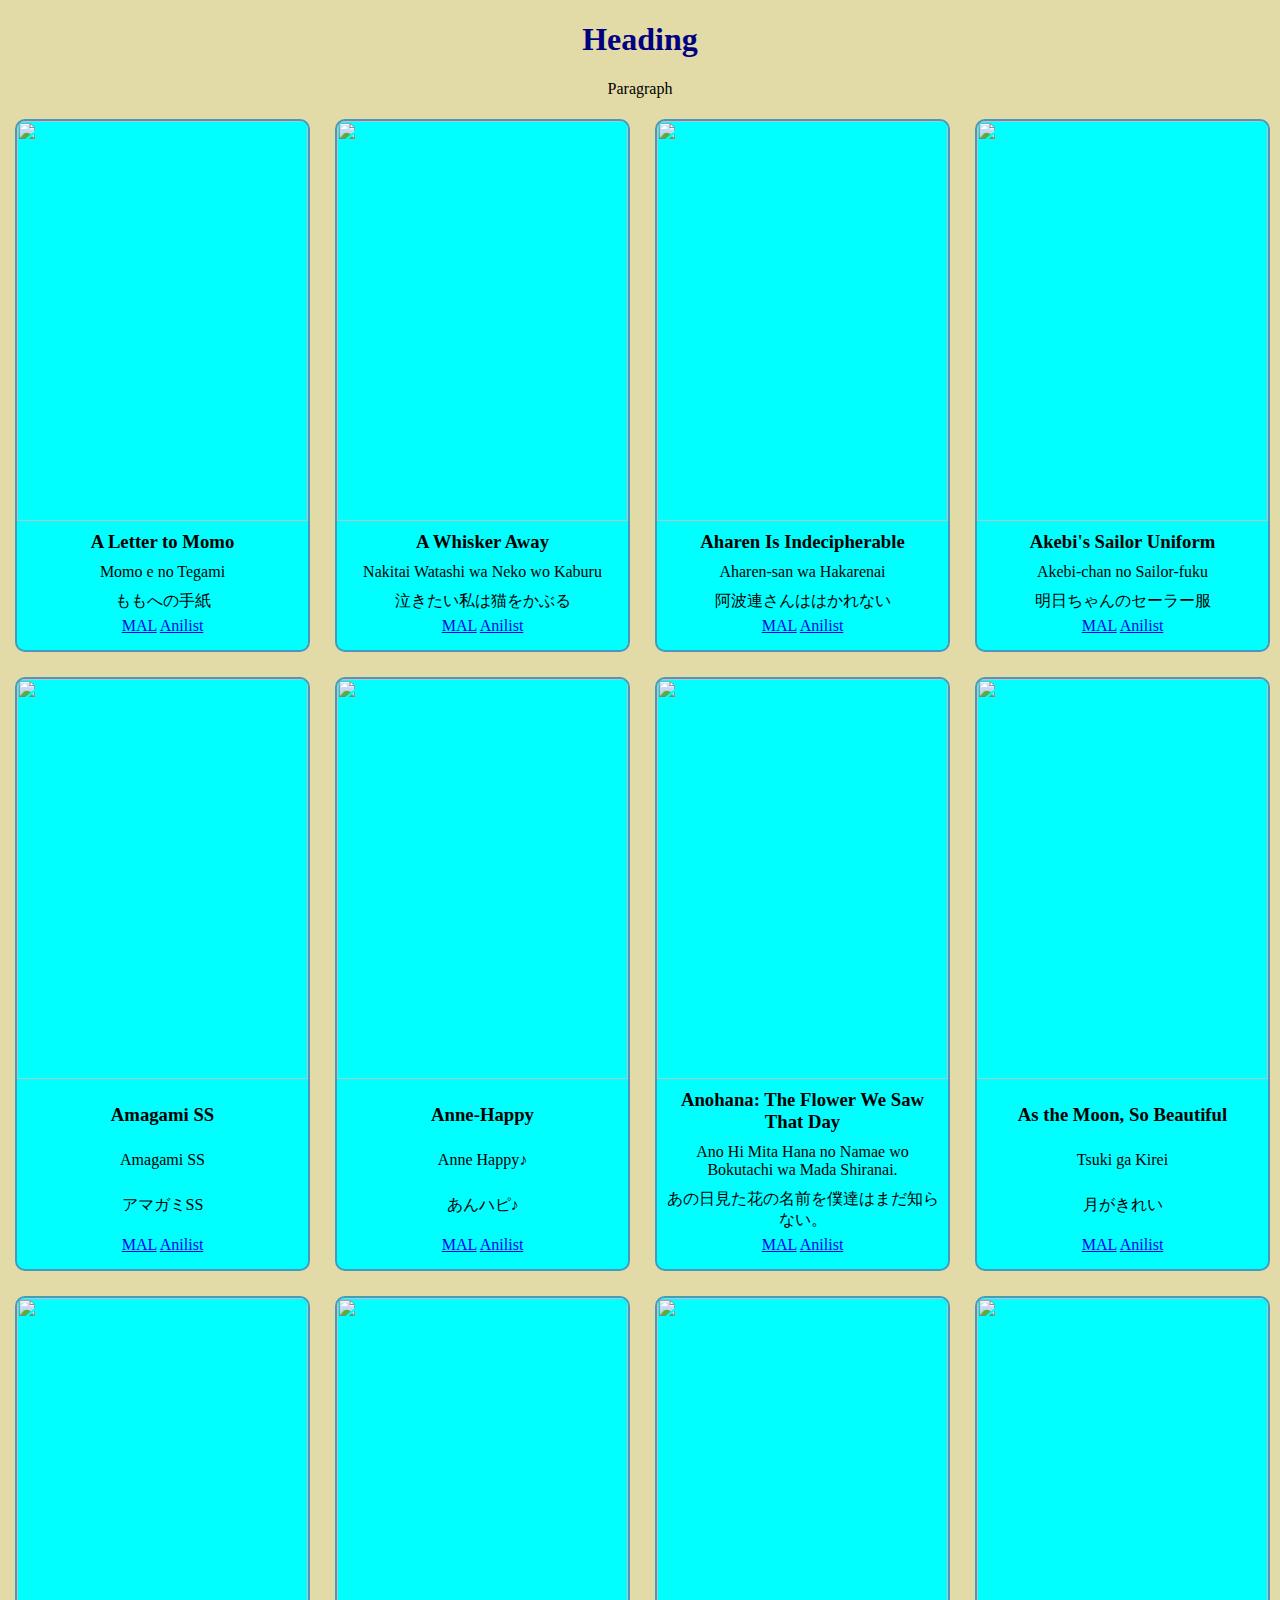
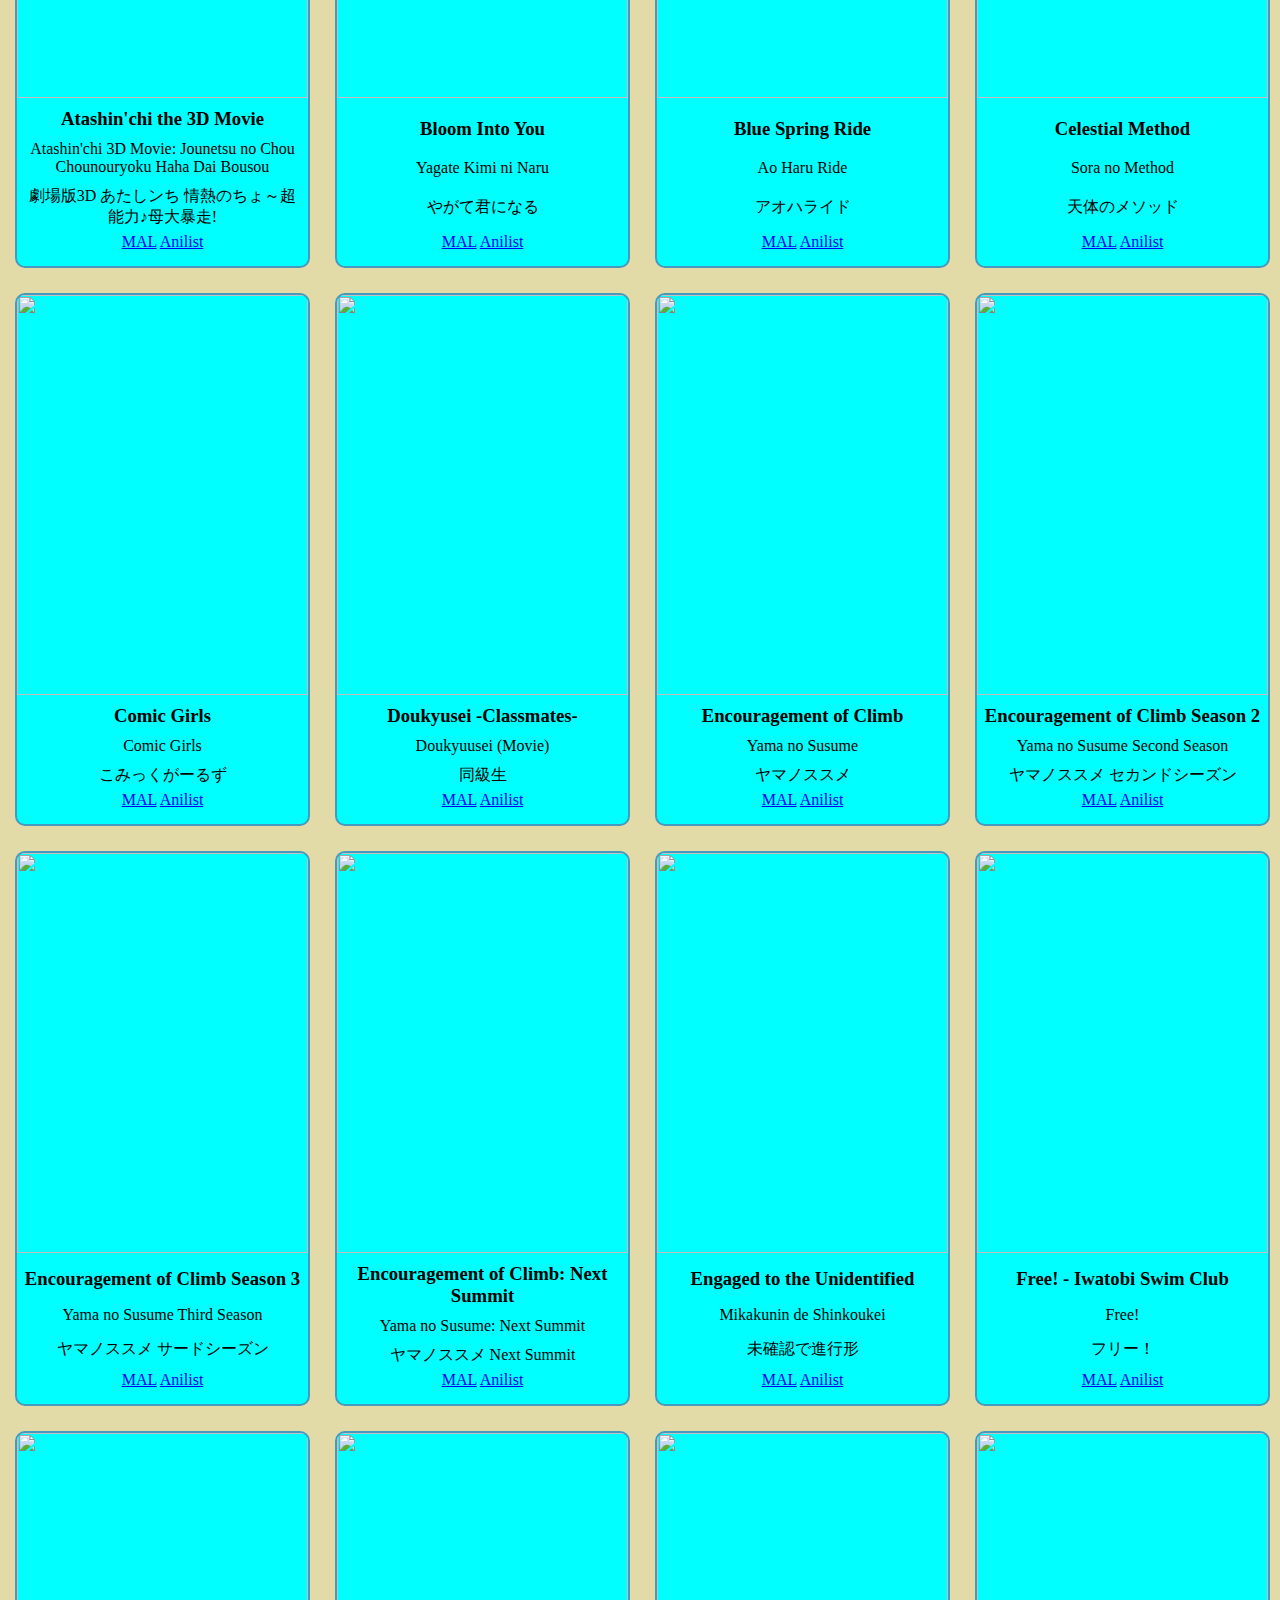
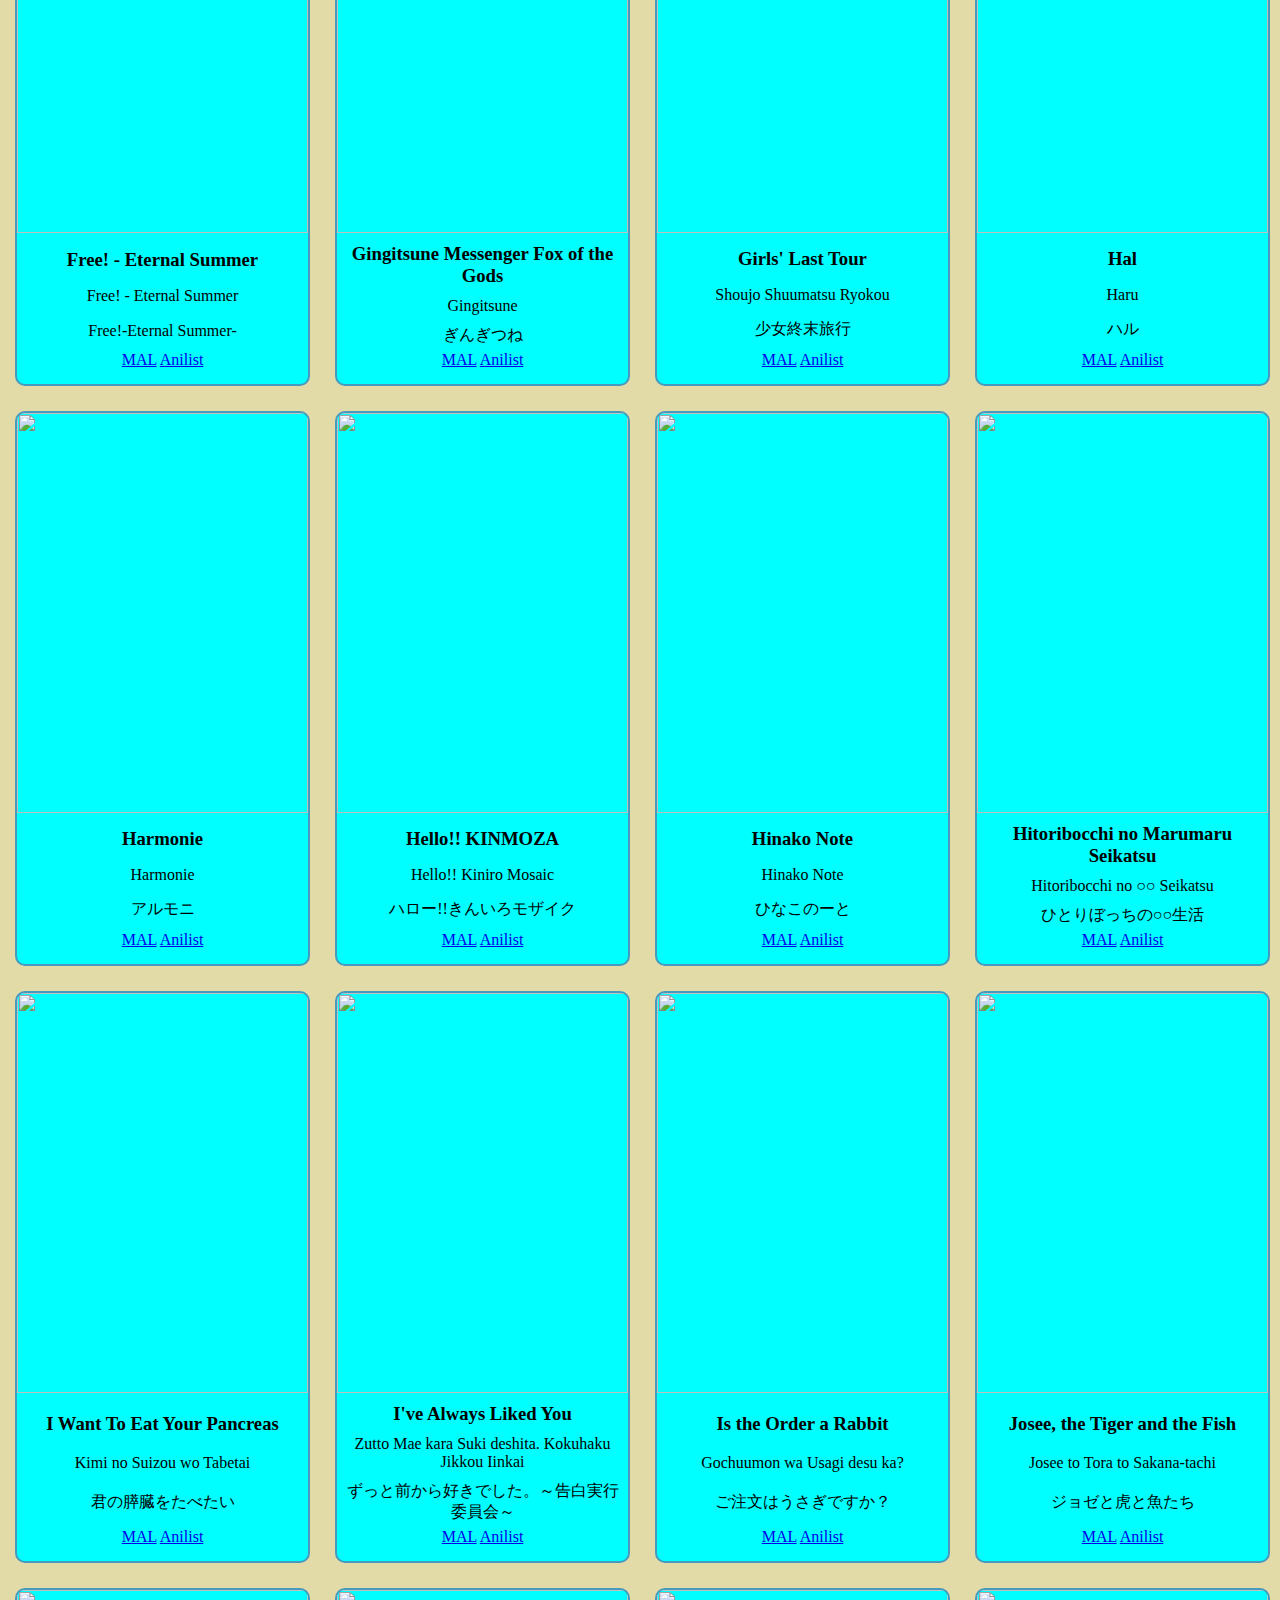
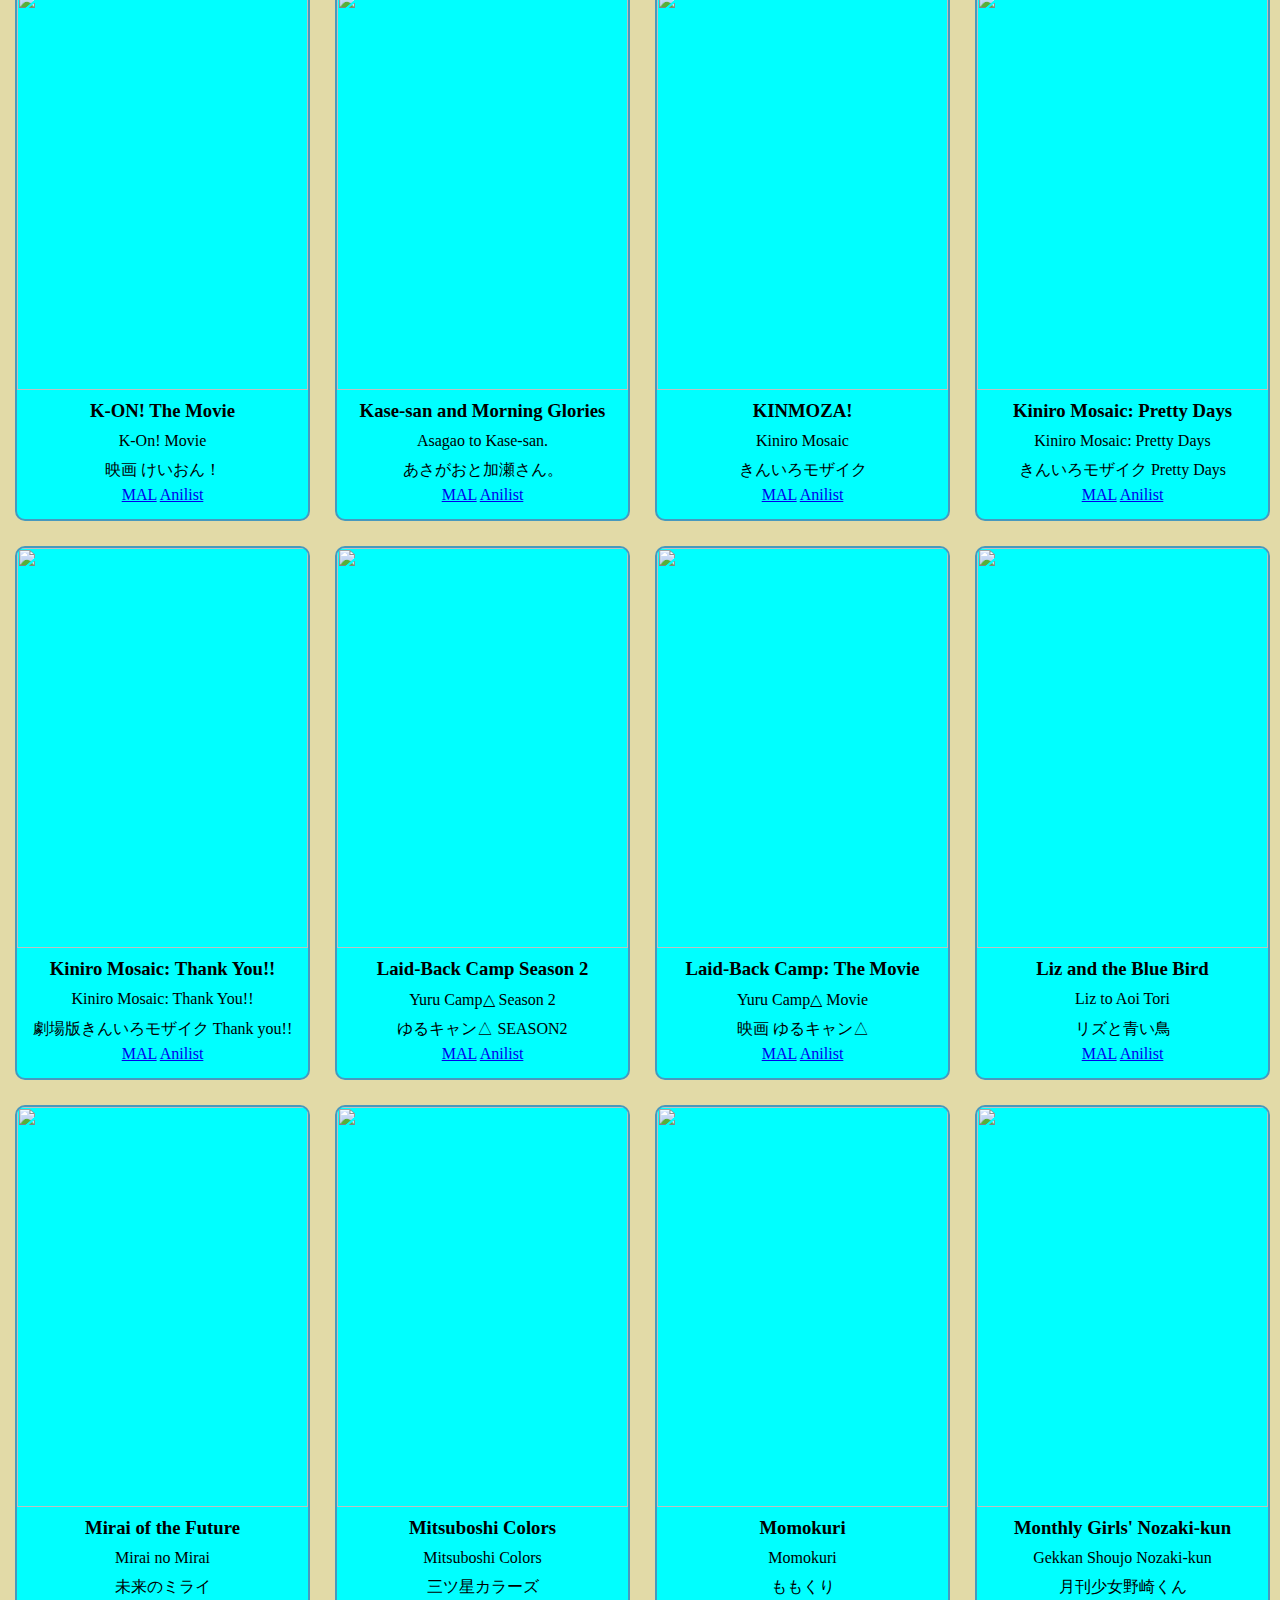
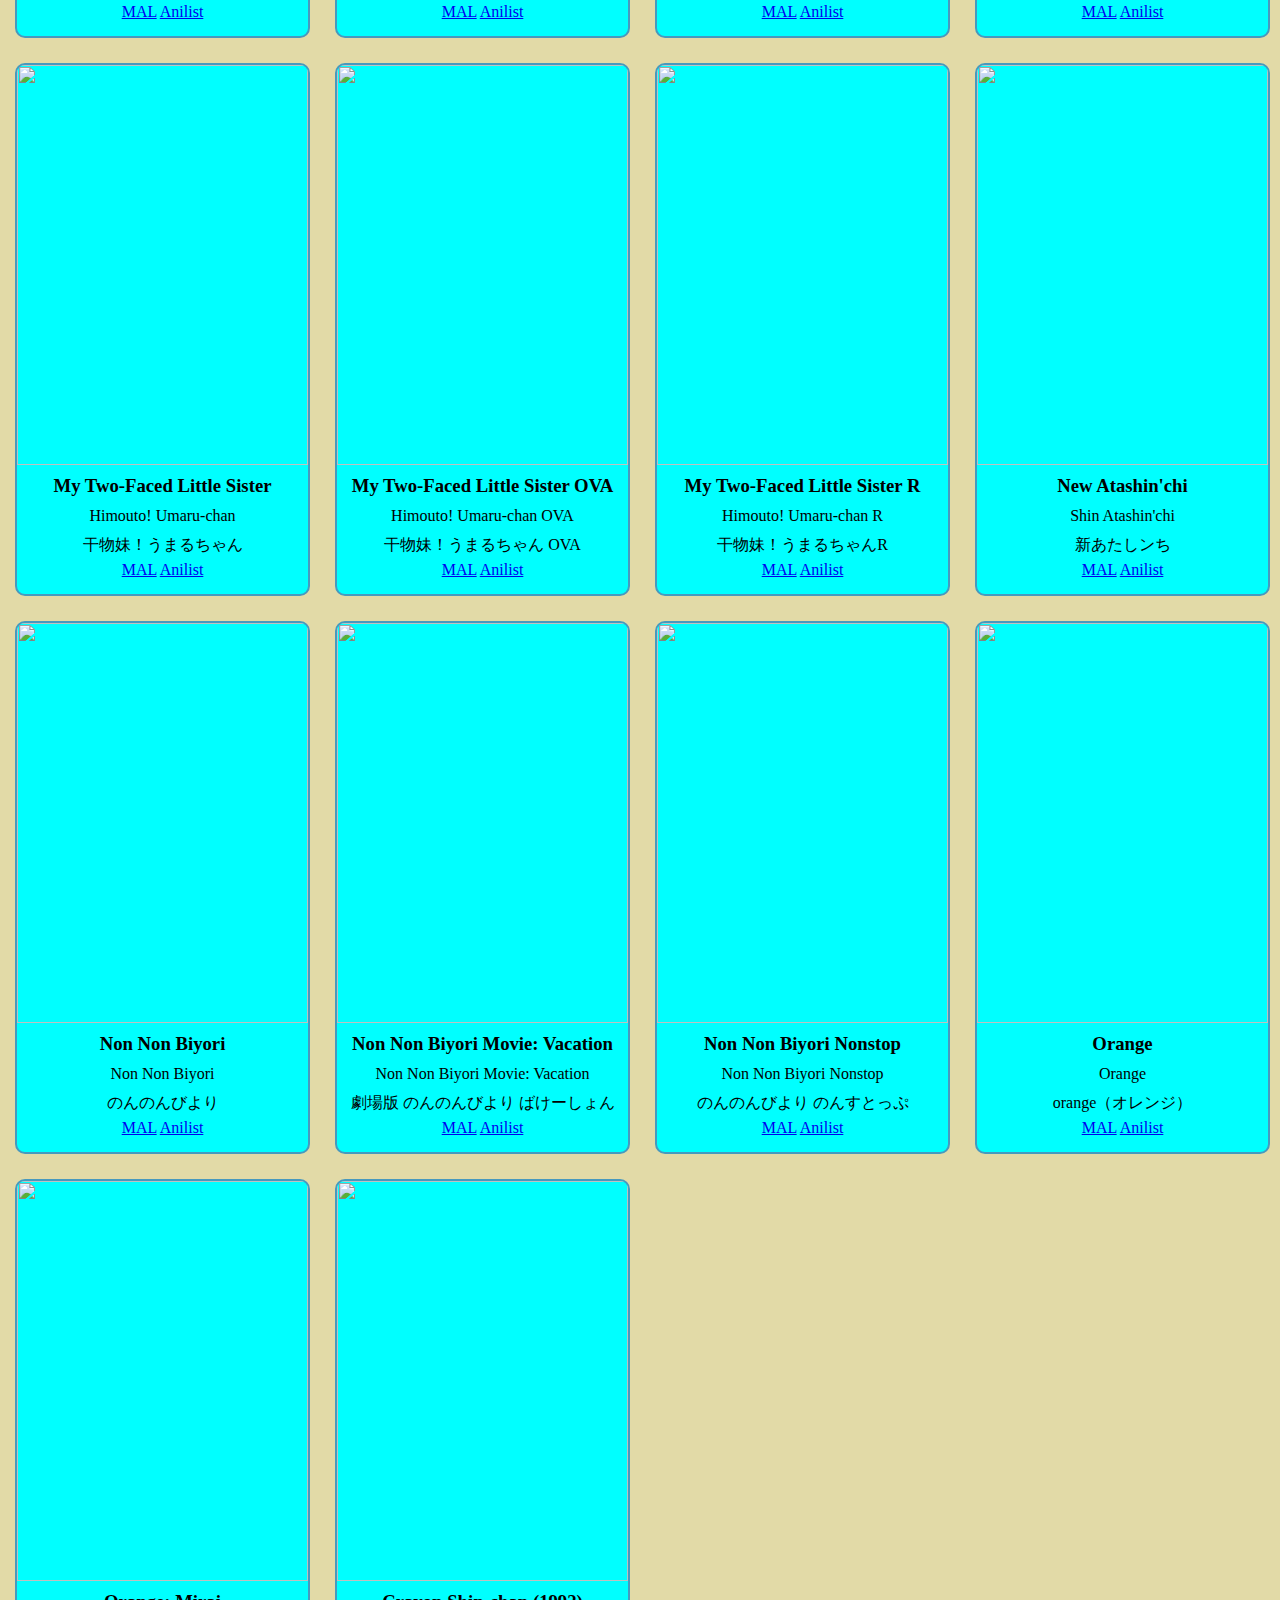
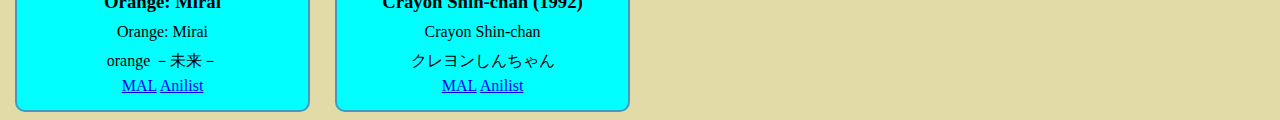
==== condensedaudio.html @ 4a5e99f4 "Collect condensed audio assets in one folder" ====
<!DOCTYPE html>
<html>
<head>
<link rel="stylesheet" href="style.css">
</head>
<body>

    <h1>Heading</h1>
    <p>Paragraph</p>
    <div id="item_grid" class="item_grid"></div>

</body>

<script src="condensedAudio/populate_grid.js"></script>

</html>
---- style.css ----
body {
  background-color: #e2daa7;
  text-align: center;
}

.soyjaks {
  position: relative;
  bottom: 370px;
}

h1 {
  color: navy;
}

.item_grid {
  display: grid;
  grid-template-columns: repeat(auto-fill, 300px);
  gap: 20px;
  justify-content: center;
}

.item_container {
  display: flex;
  padding: 5px 0px 0px 5px;
  transition: .1s ease-in;
}

.item_container:hover {
  padding: 0px 5px 5px 0px;
}

.item {
  background-color: #00ffff;
  border: 2px solid #4799be;
  border-radius: 10px;
  width: 100%;
  padding-bottom: 15px;
  display: grid;
  align-content: space-between;
  justify-items: center;
  overflow: hidden;
  transition: .1s ease-in;
}

.item_container:hover .item {
  box-shadow: 5px 5px rgba(0, 0, 0, 0.2);
}

.image_container {
  width: 100%;
  height: 400px;
  display: flex;
}

.image_container img {
  object-fit: cover;
  width: 100%;
  height: 100%;
}

.item p {
  margin: 5px;
}

.item h3 {
  margin: 10px 5px 5px 5px;
}
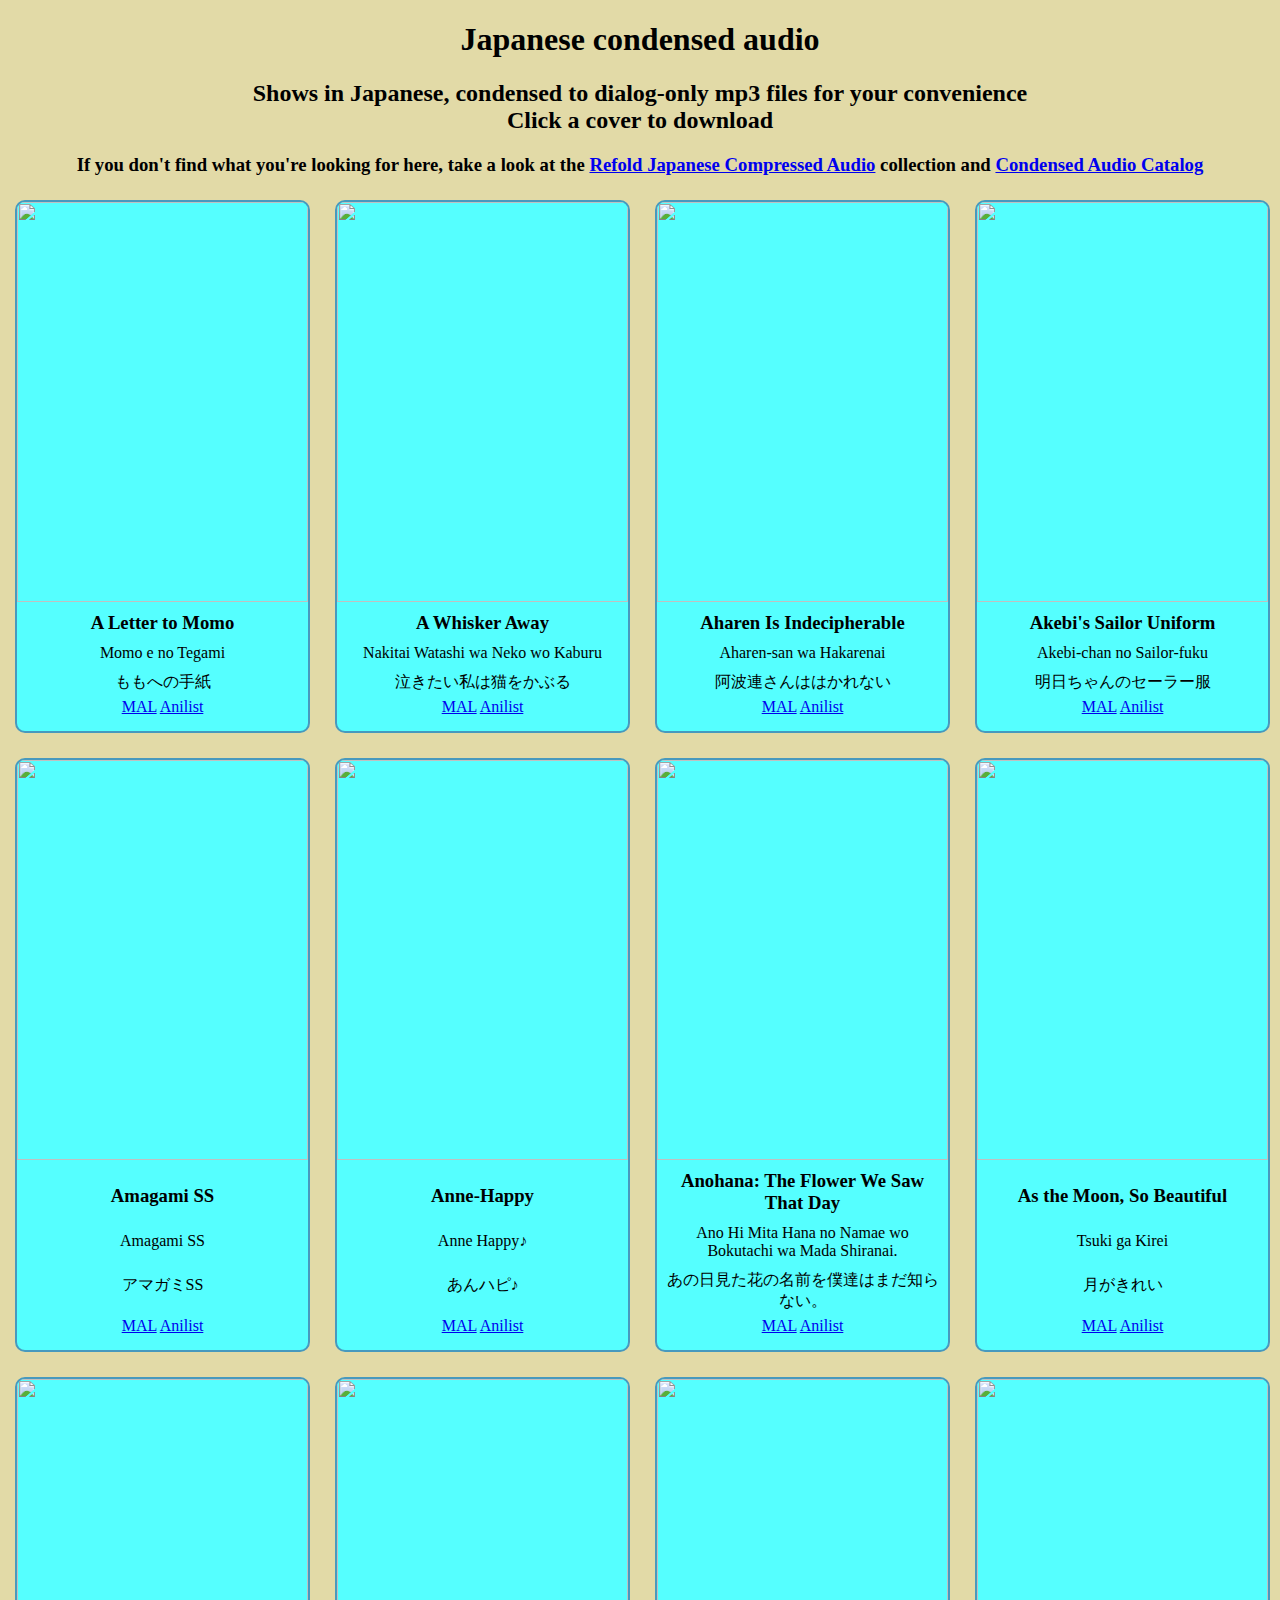
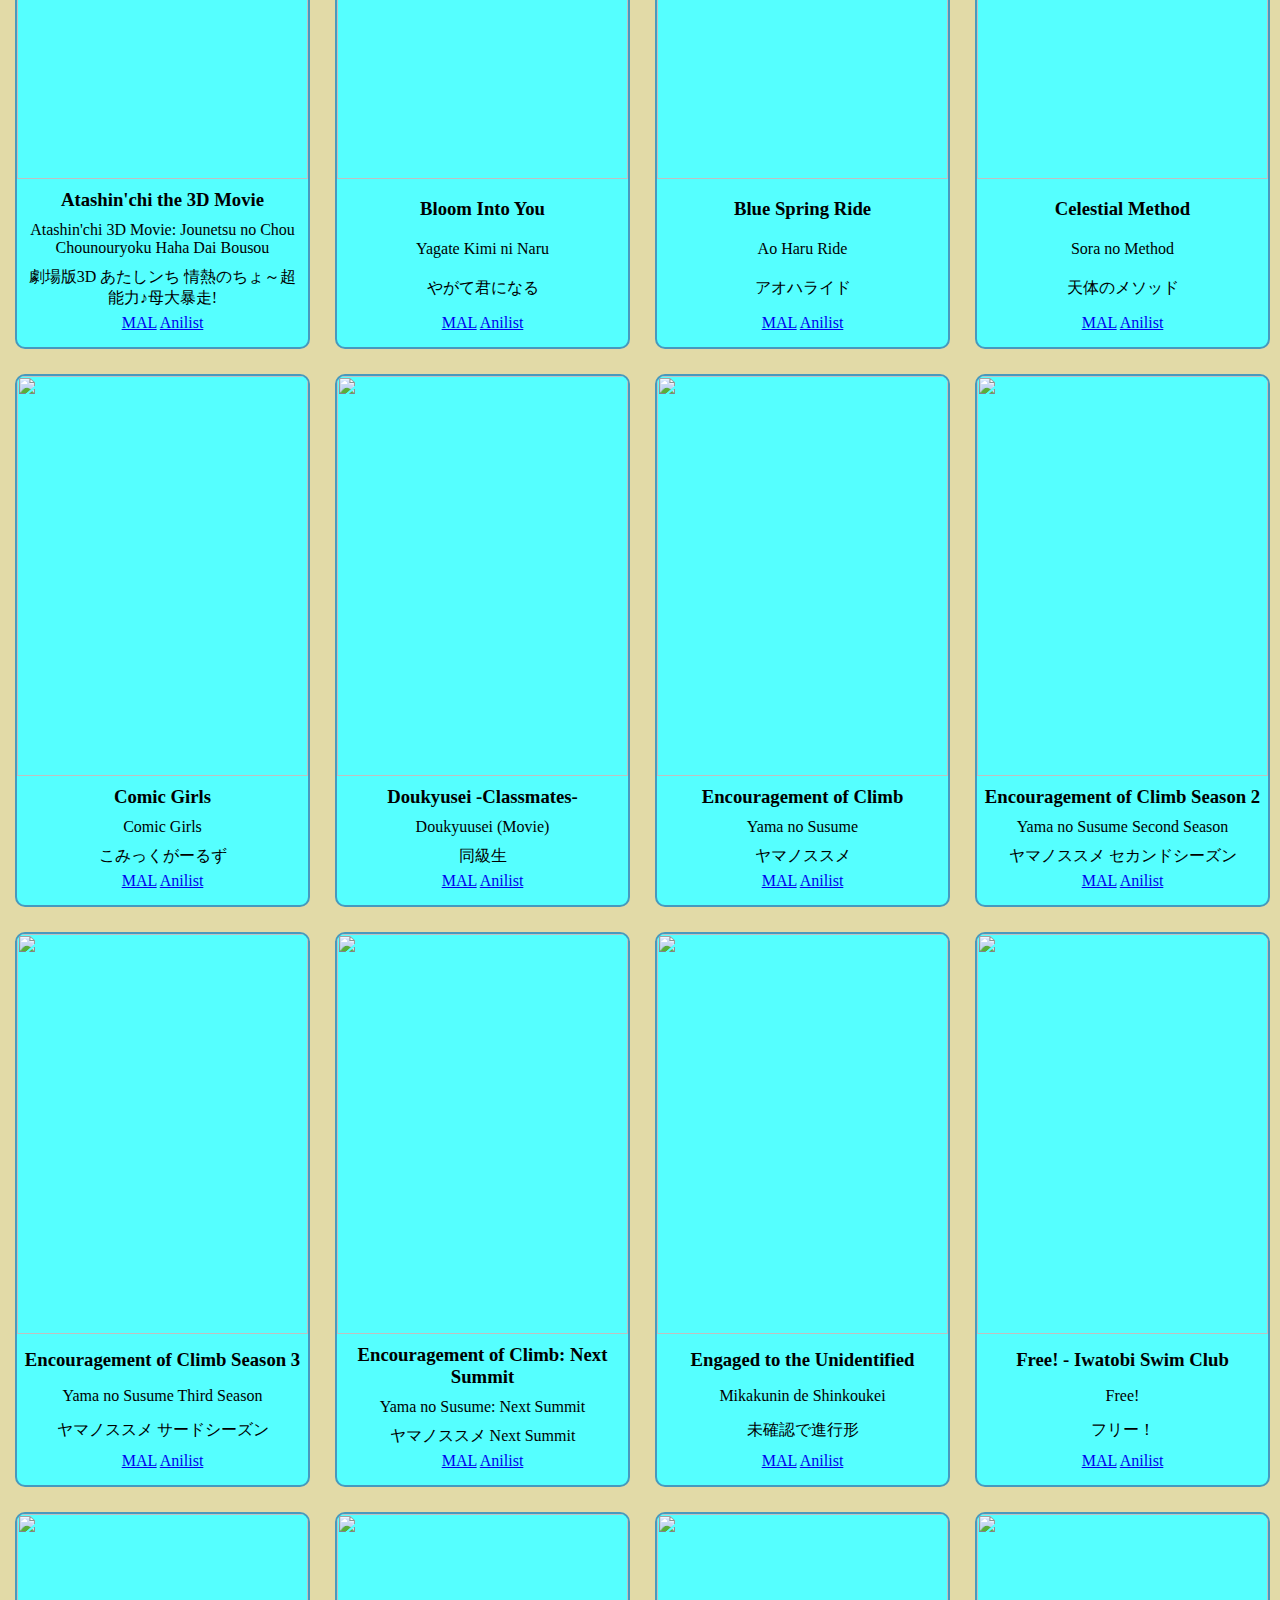
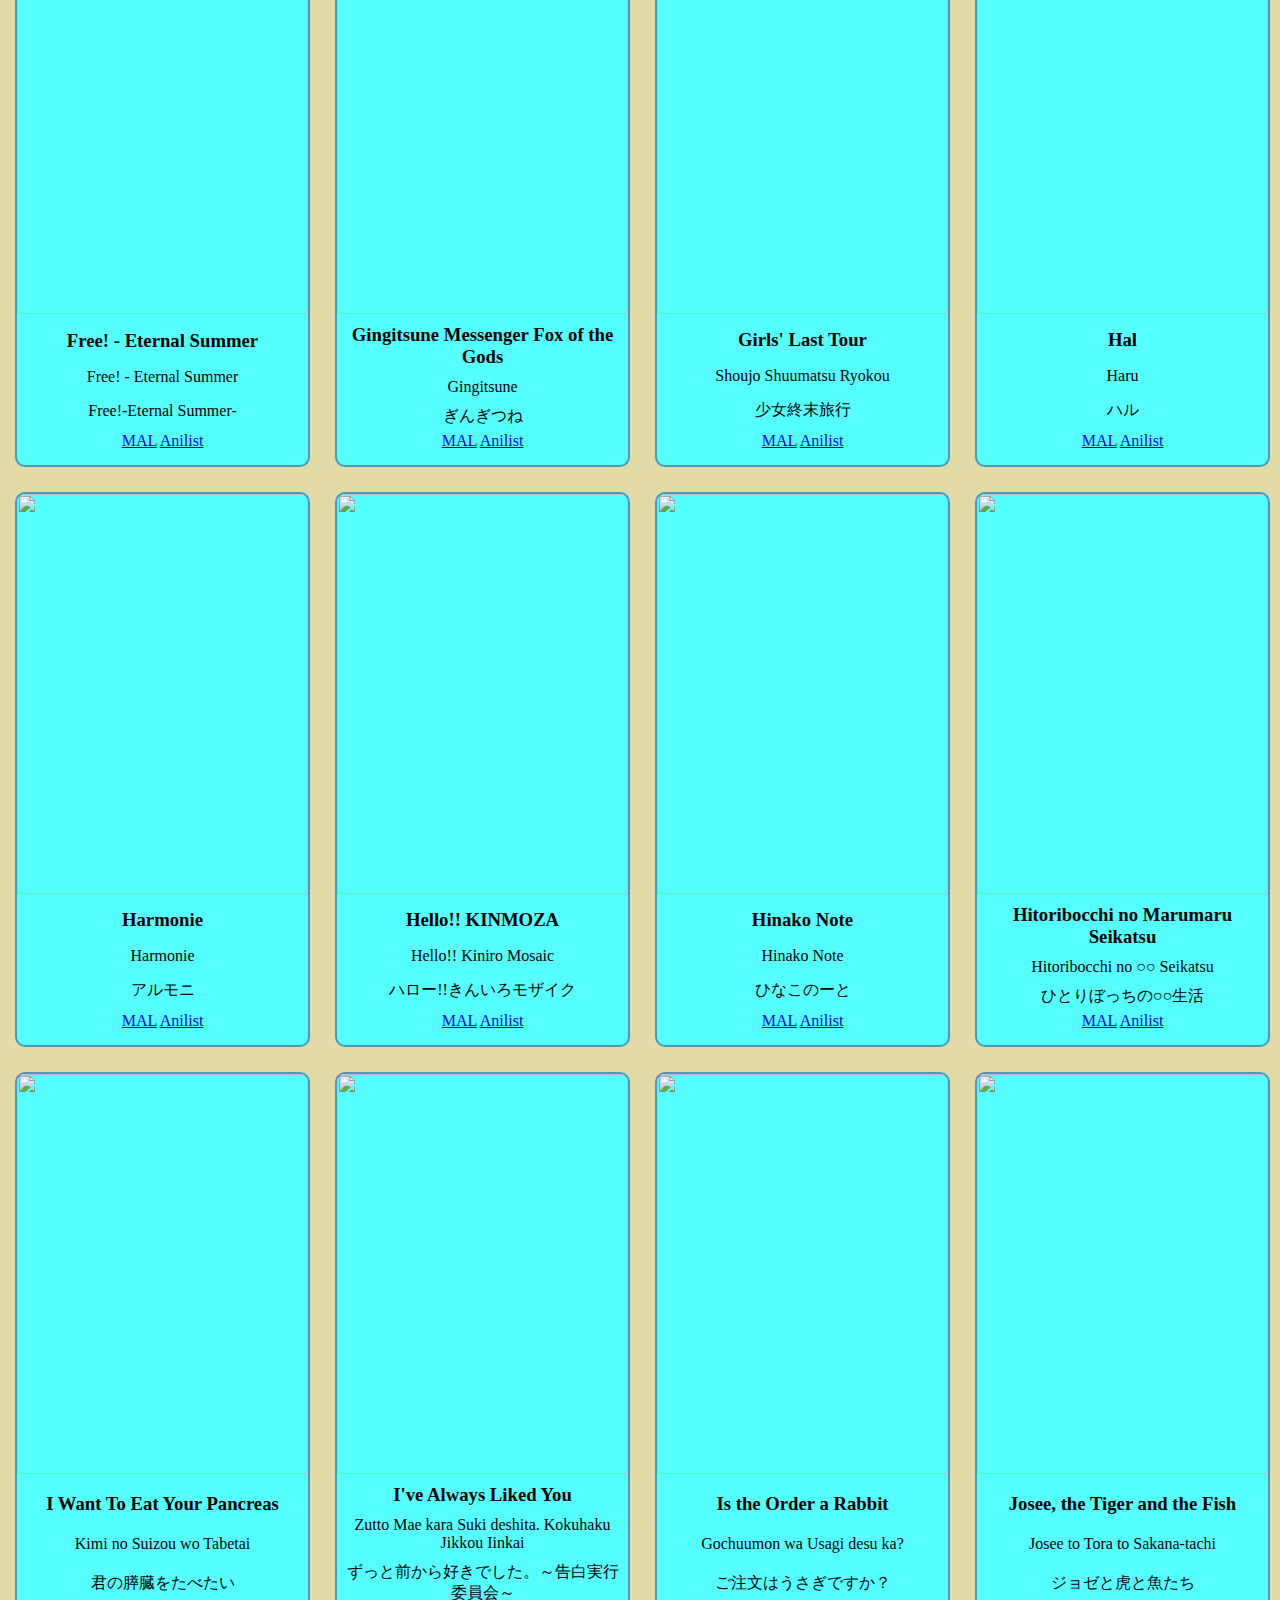
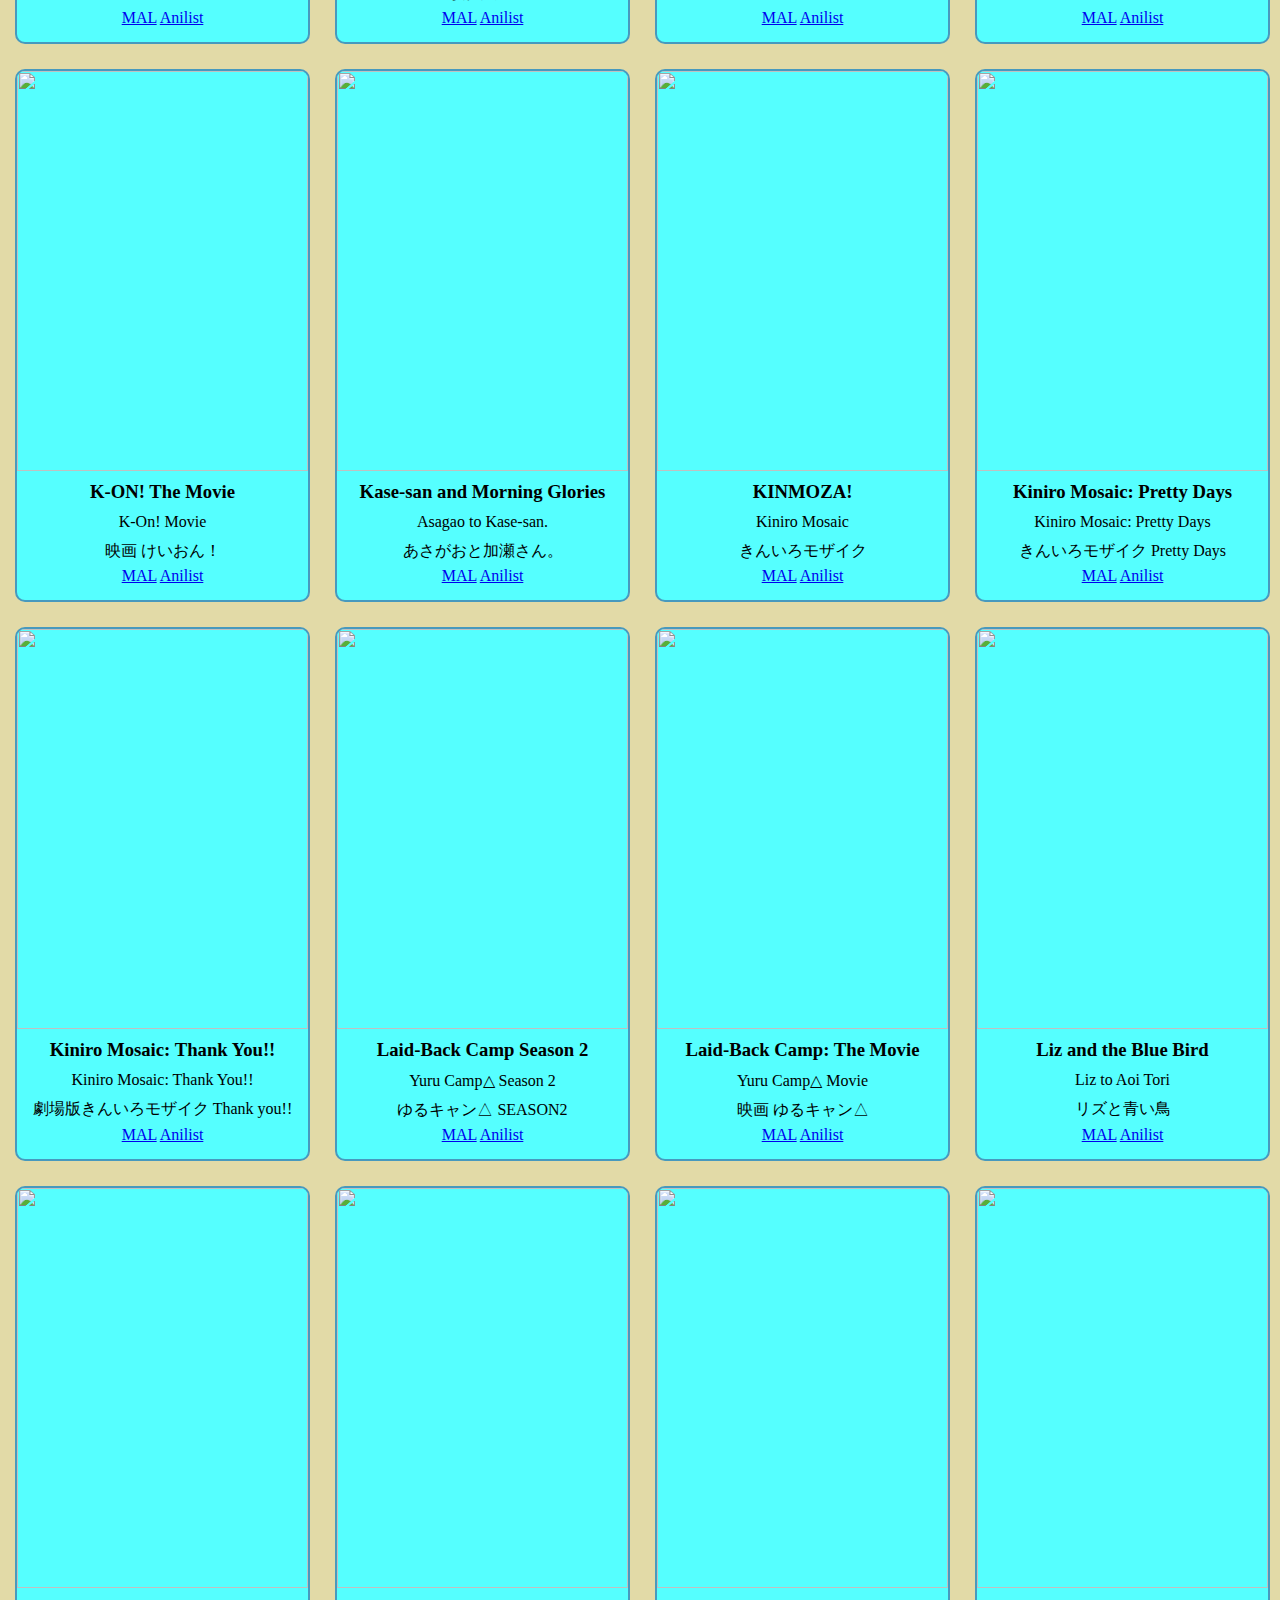
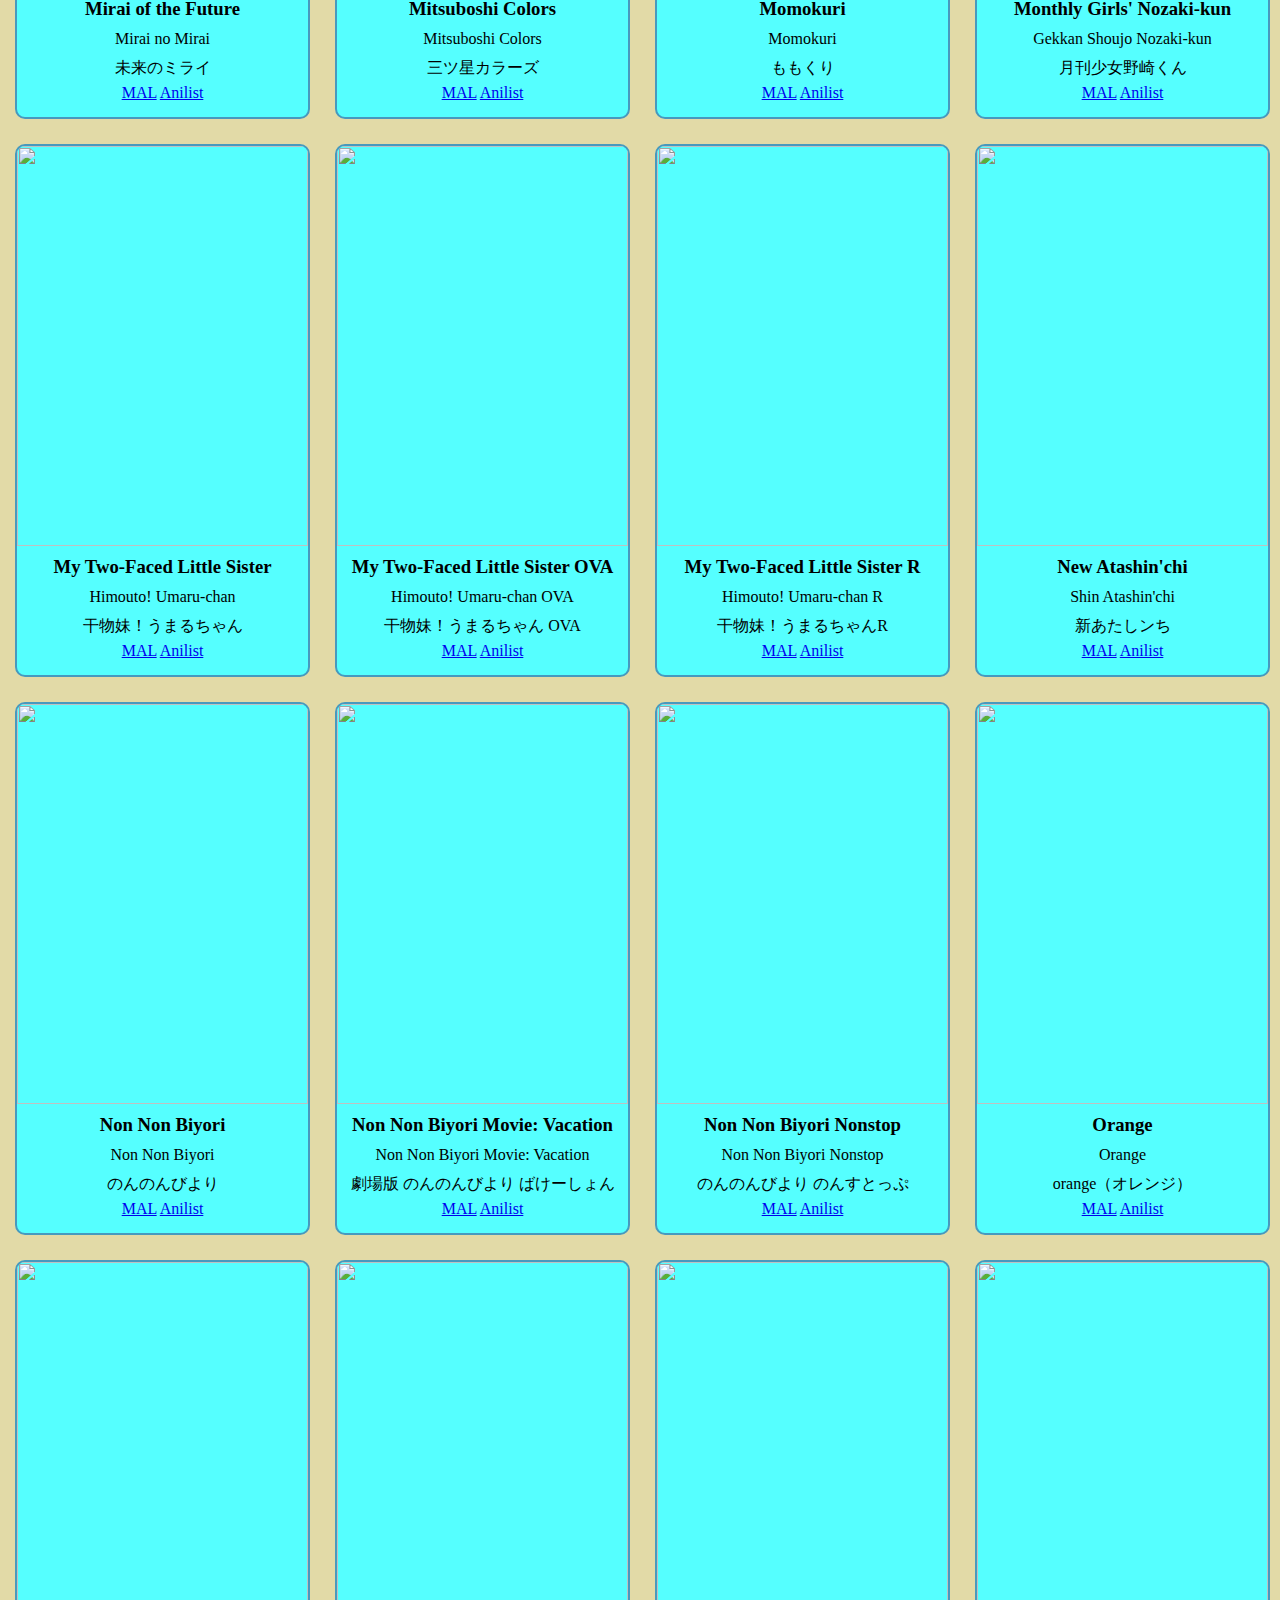
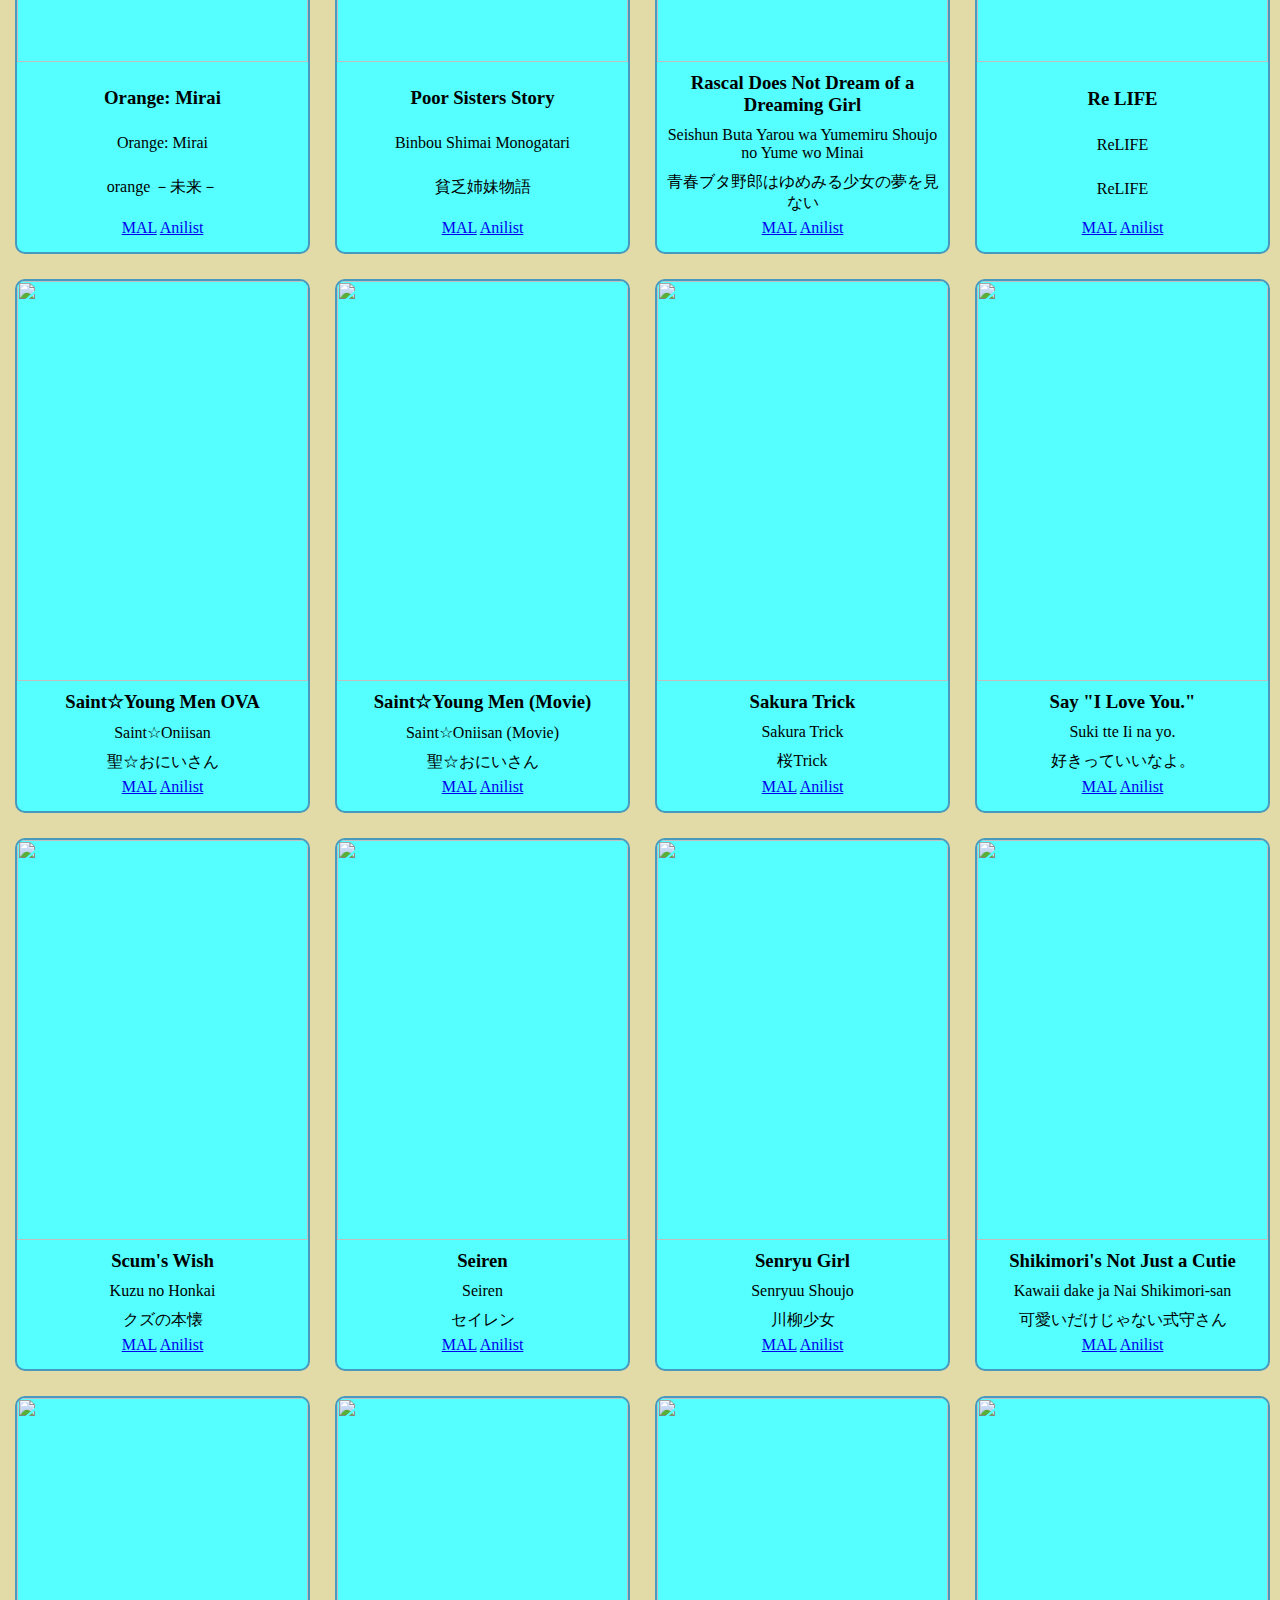
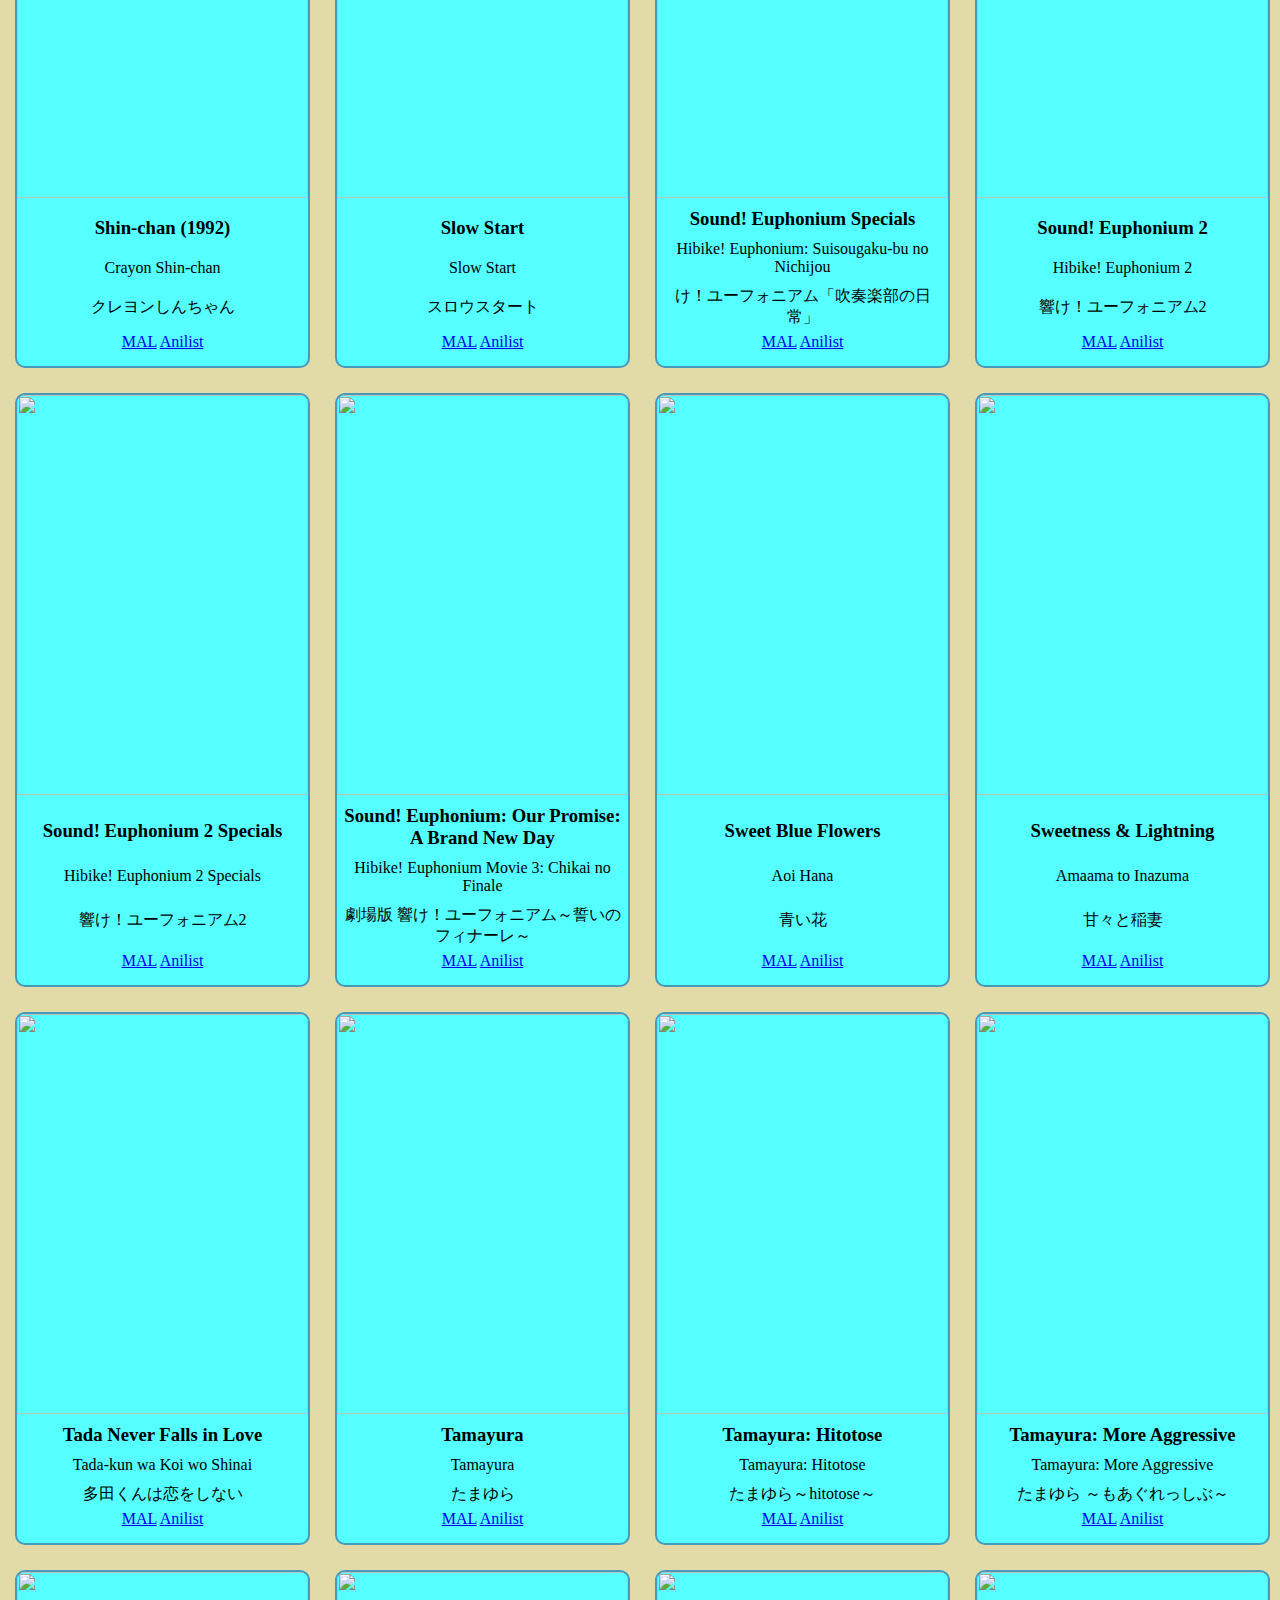
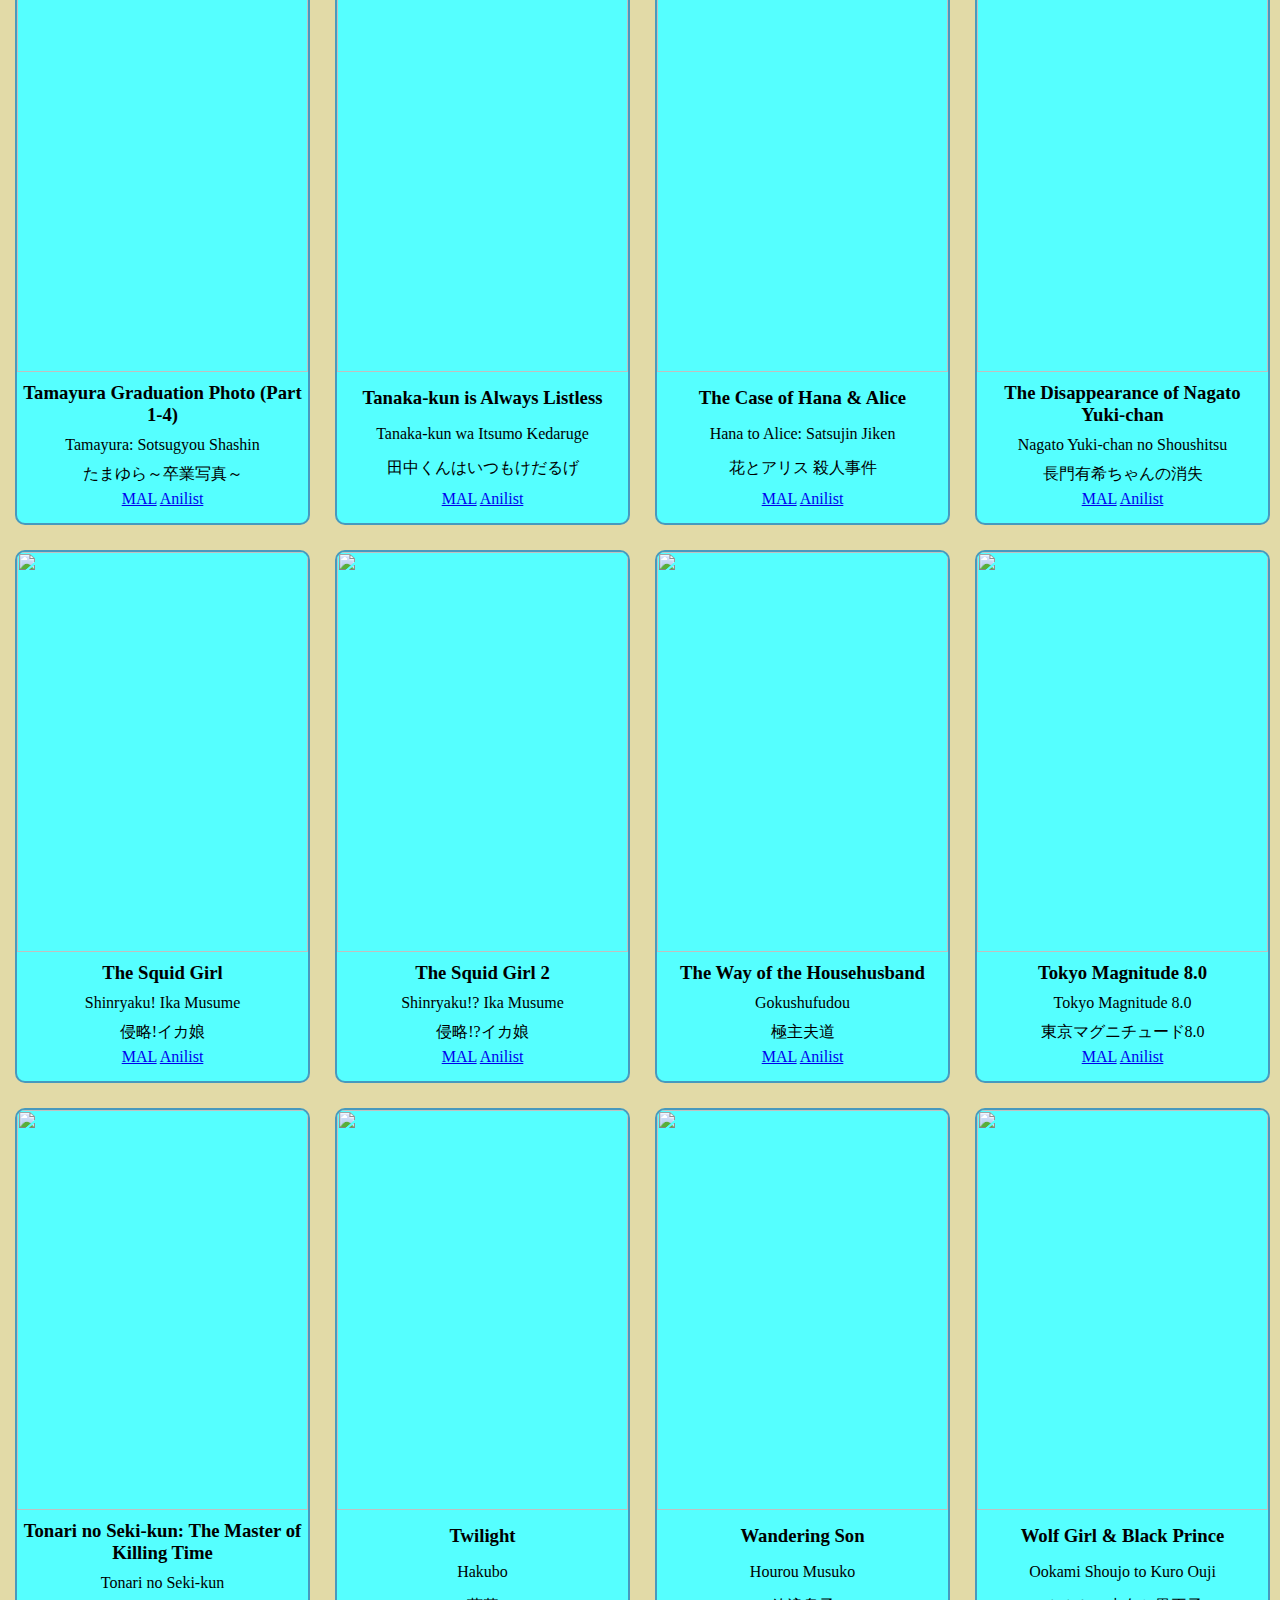
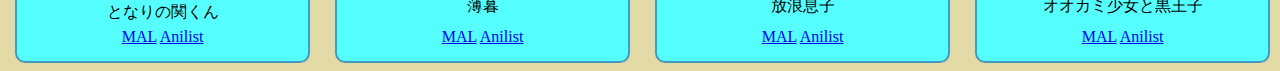
==== commit 06ab3889: "More text and more shows" ====
--- a/condensedaudio.html
+++ b/condensedaudio.html
@@ -5,8 +5,9 @@
 </head>
 <body>
 
-    <h1>Heading</h1>
-    <p>Paragraph</p>
+    <h1>Japanese condensed audio</h1>
+    <h2>Shows in Japanese, condensed to dialog-only mp3 files for your convenience<br>Click a cover to download</h2>
+    <h3>If you don't find what you're looking for here, take a look at the <a href="https://mega.nz/folder/8HhhWDyJ#SHw5xsYxyhWUX536UcqkeQ" target="_blank">Refold Japanese Compressed Audio</a> collection and <a href="https://condensedaudiocatalog.com" target="_blank">Condensed Audio Catalog</a></h3>
     <div id="item_grid" class="item_grid"></div>
 
 </body>
--- a/style.css
+++ b/style.css
@@ -6,10 +6,6 @@
 .soyjaks {
   position: relative;
   bottom: 370px;
-}
-
-h1 {
-  color: navy;
 }
 
 .item_grid {
@@ -30,7 +26,7 @@
 }
 
 .item {
-  background-color: #00ffff;
+  background-color: #55ffff;
   border: 2px solid #4799be;
   border-radius: 10px;
   width: 100%;
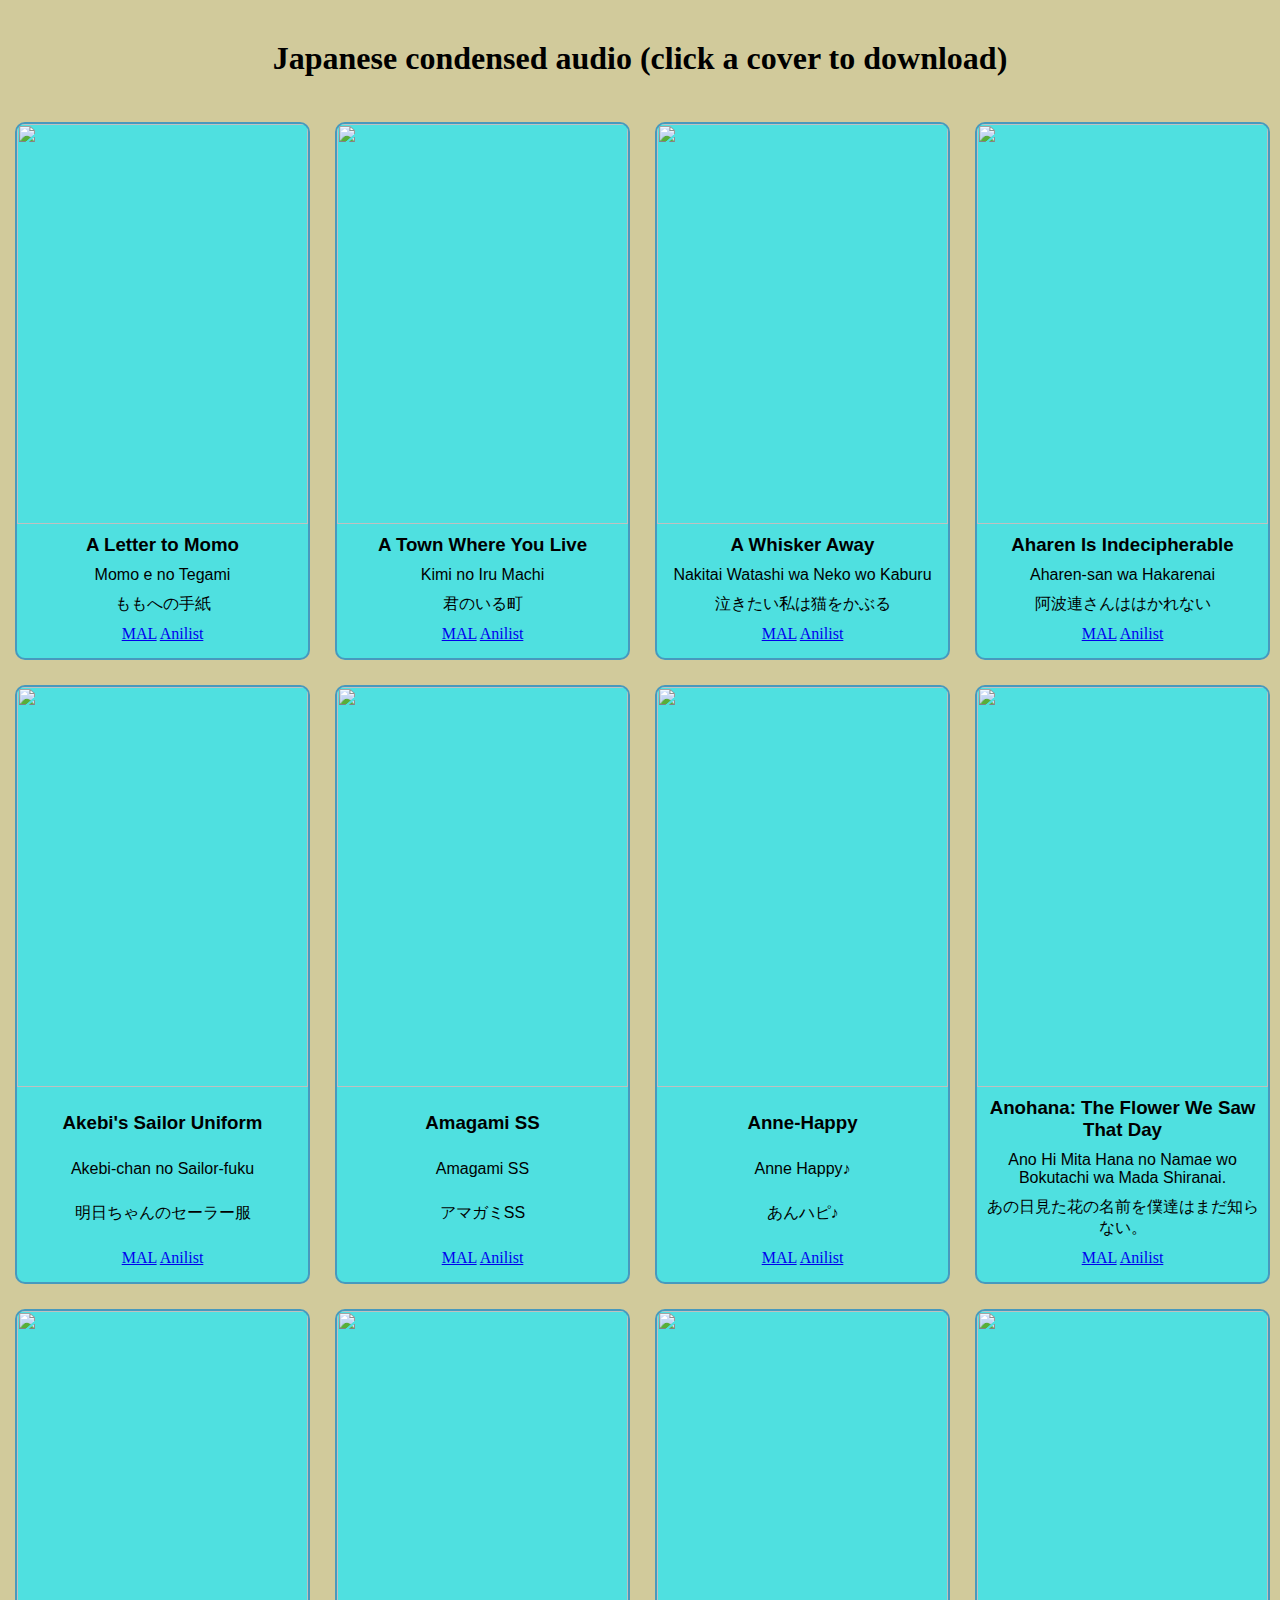
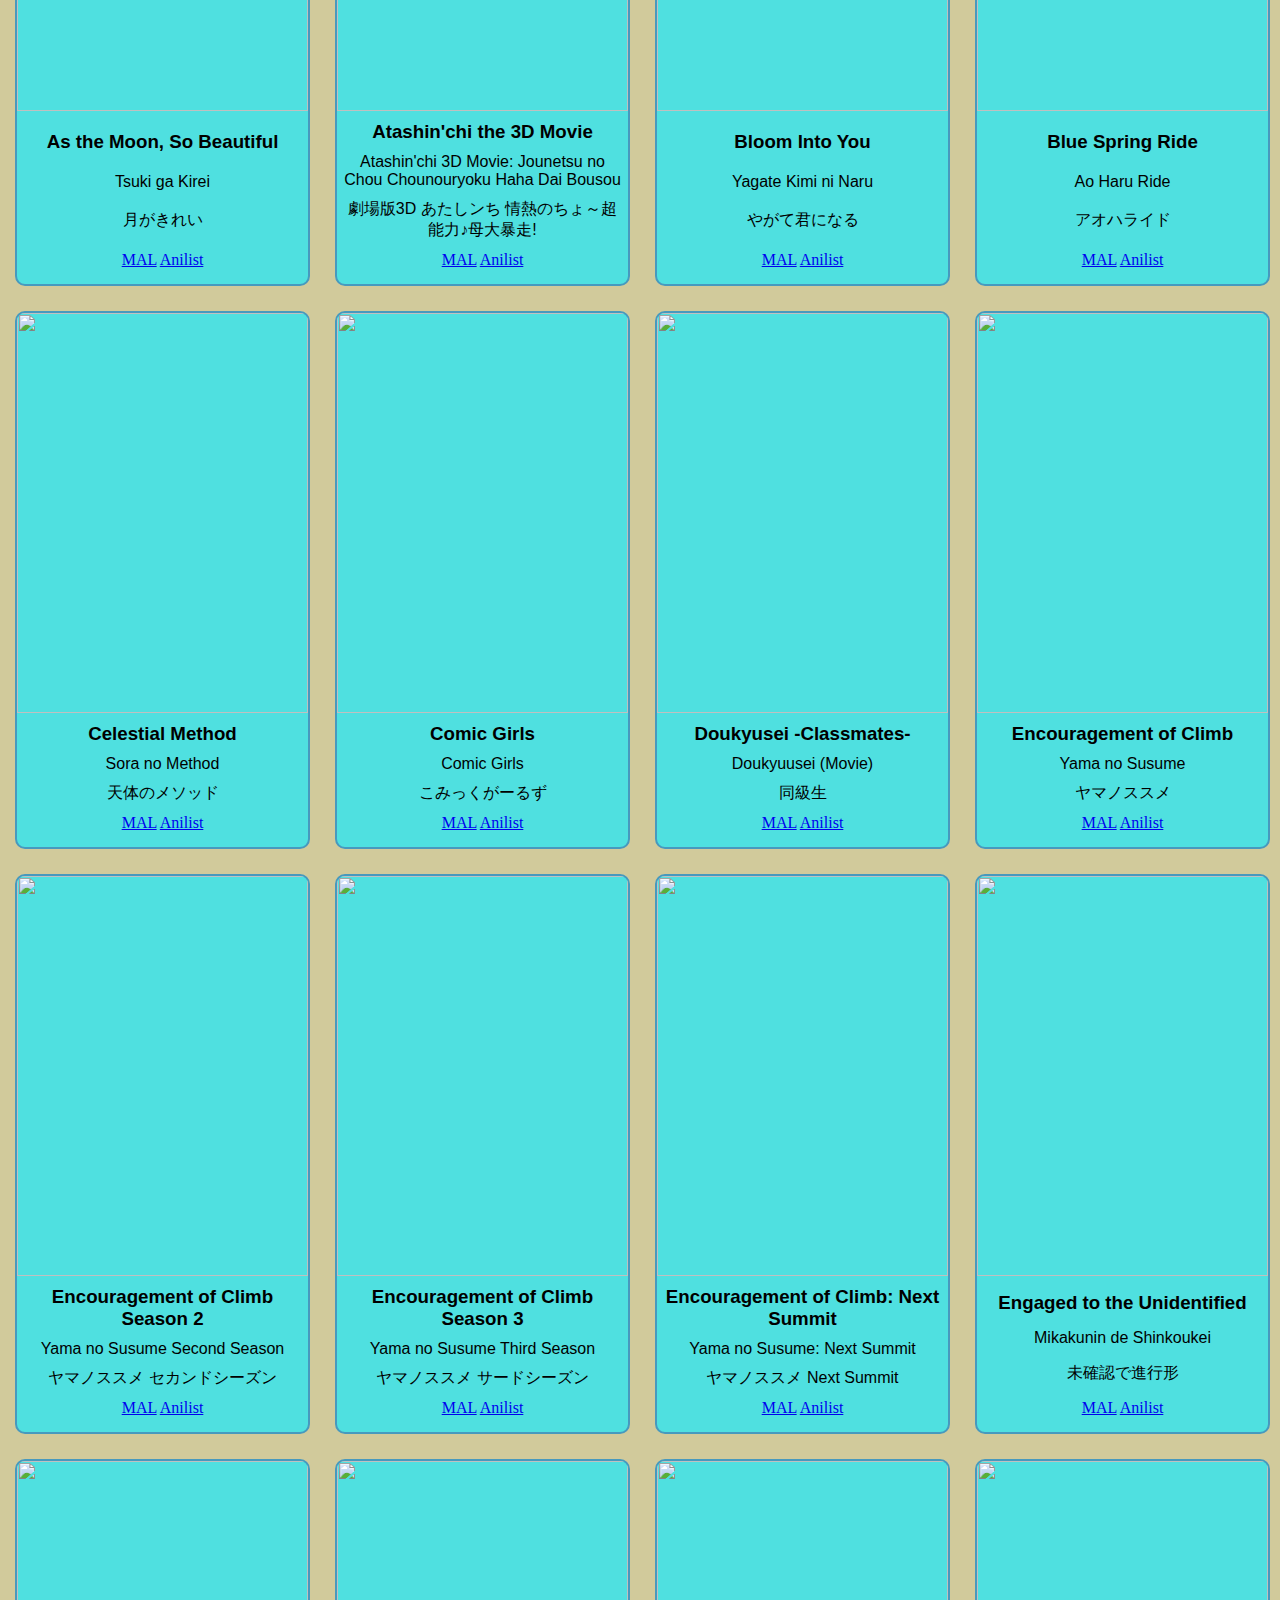
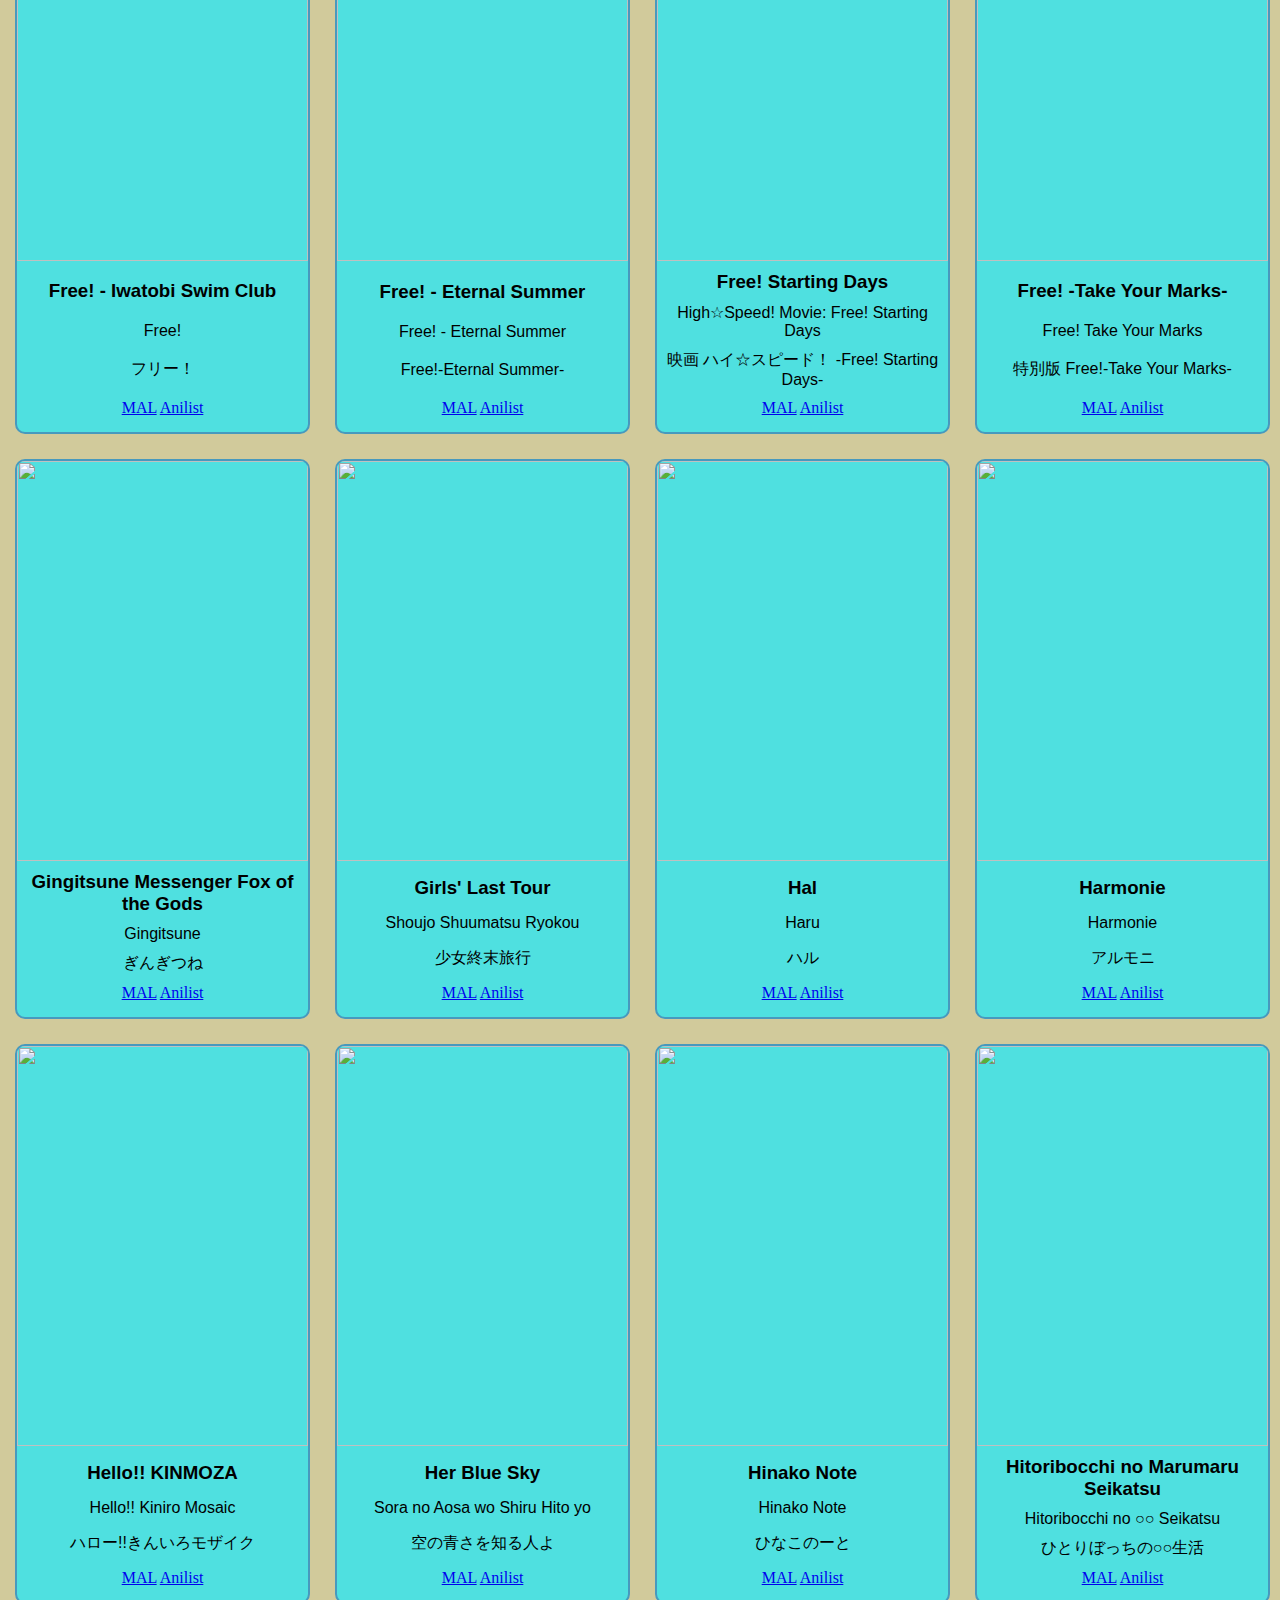
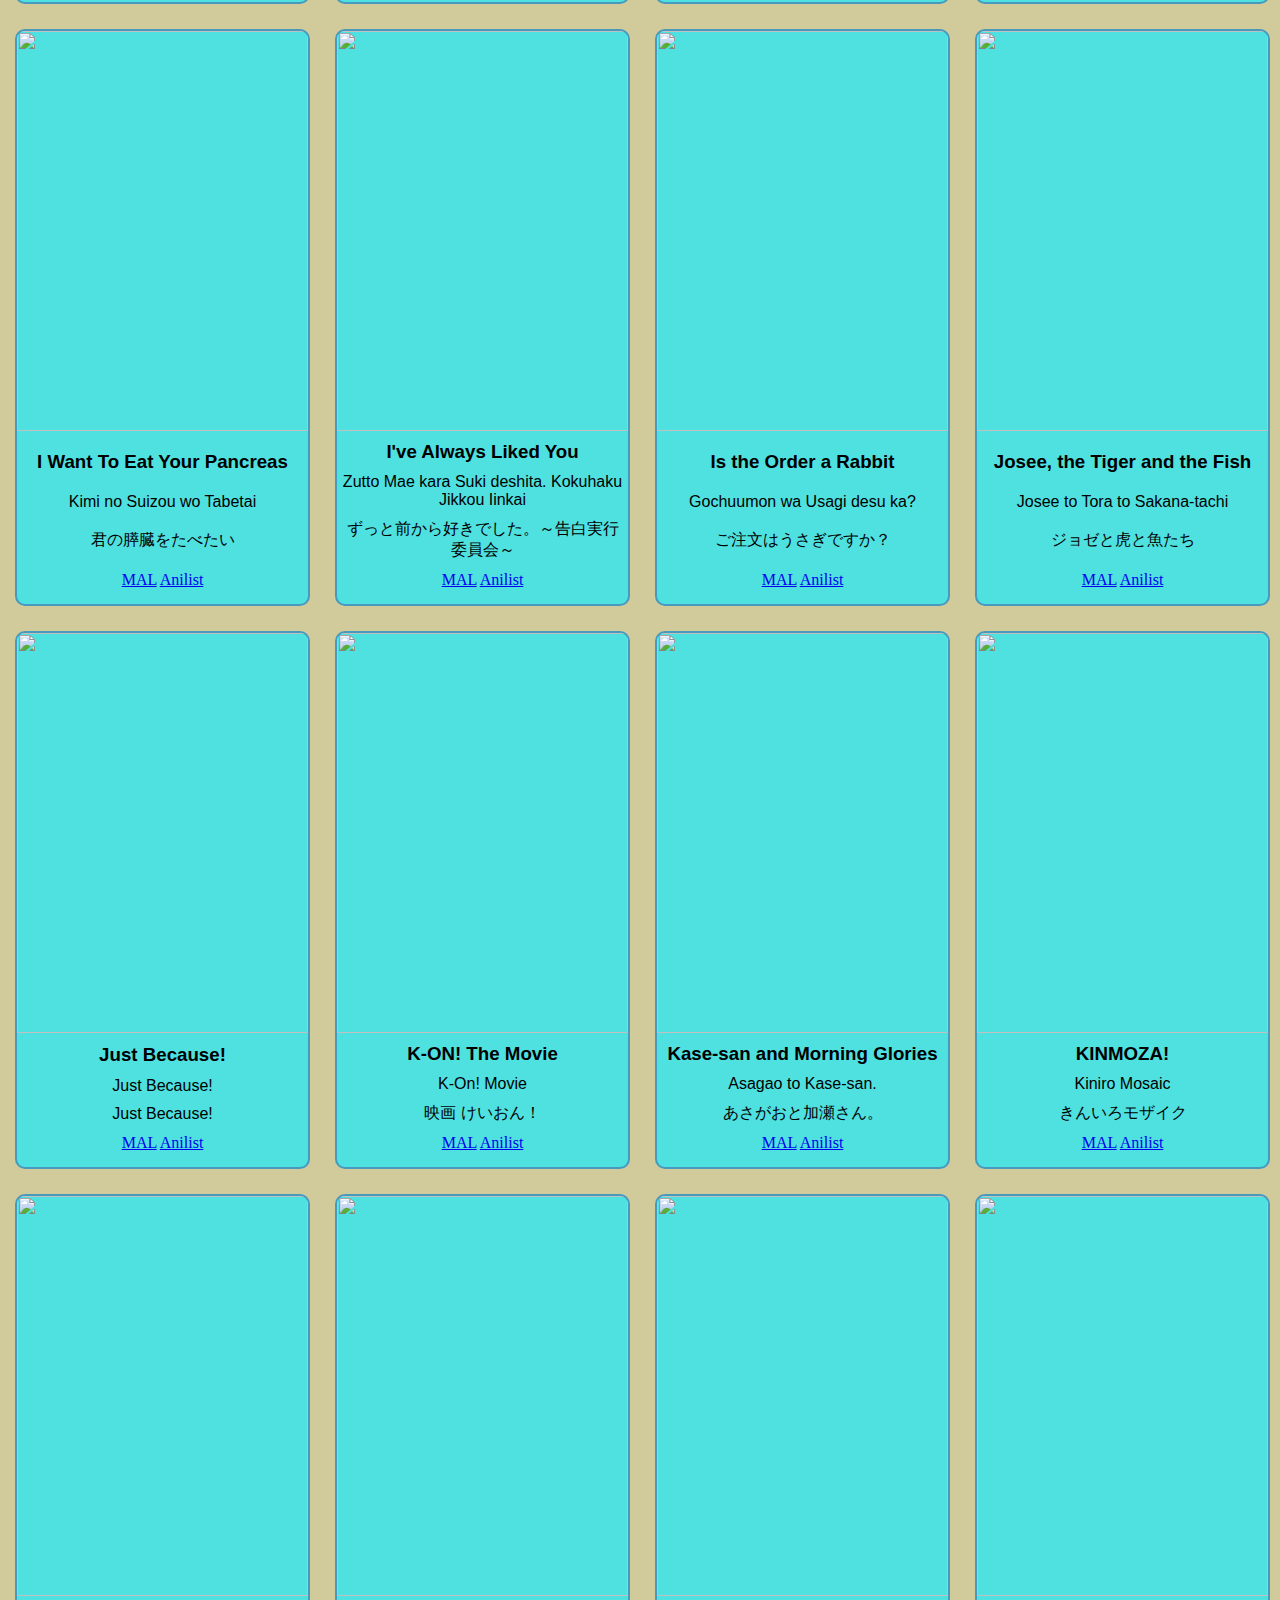
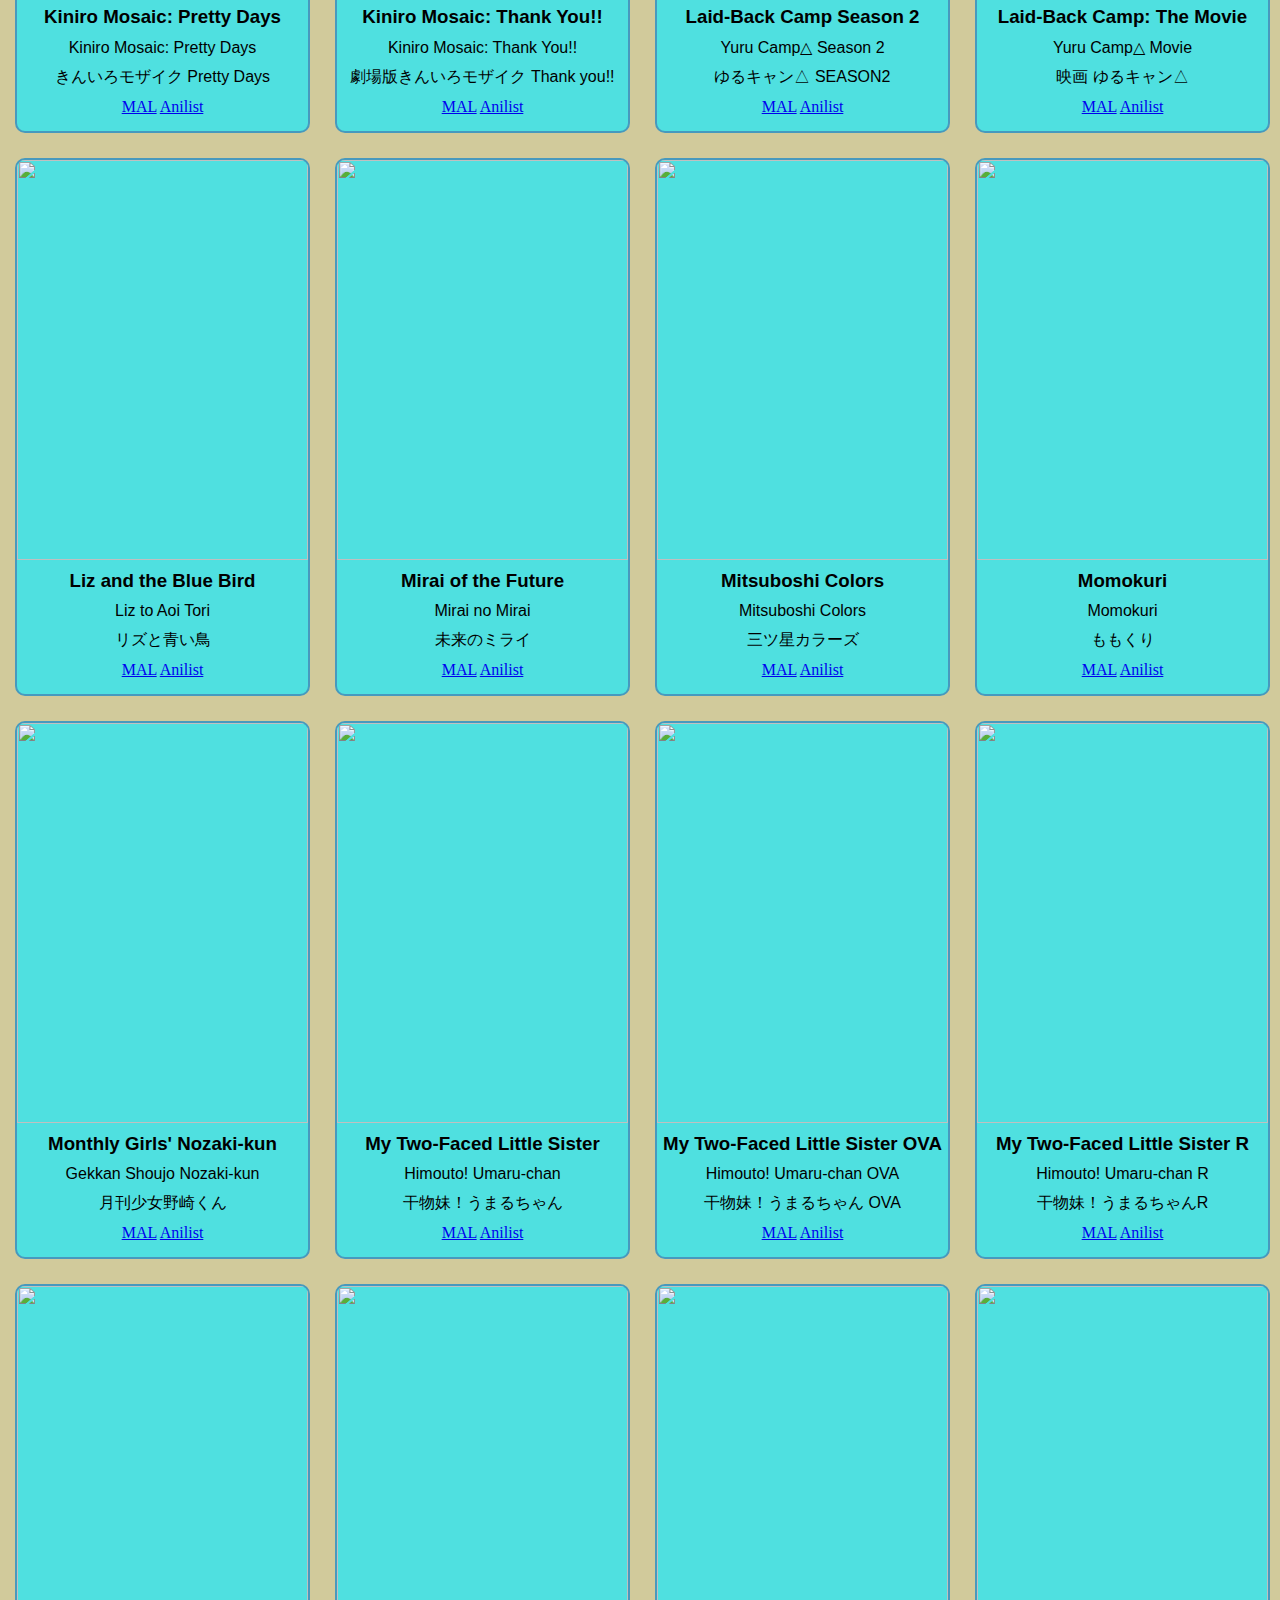
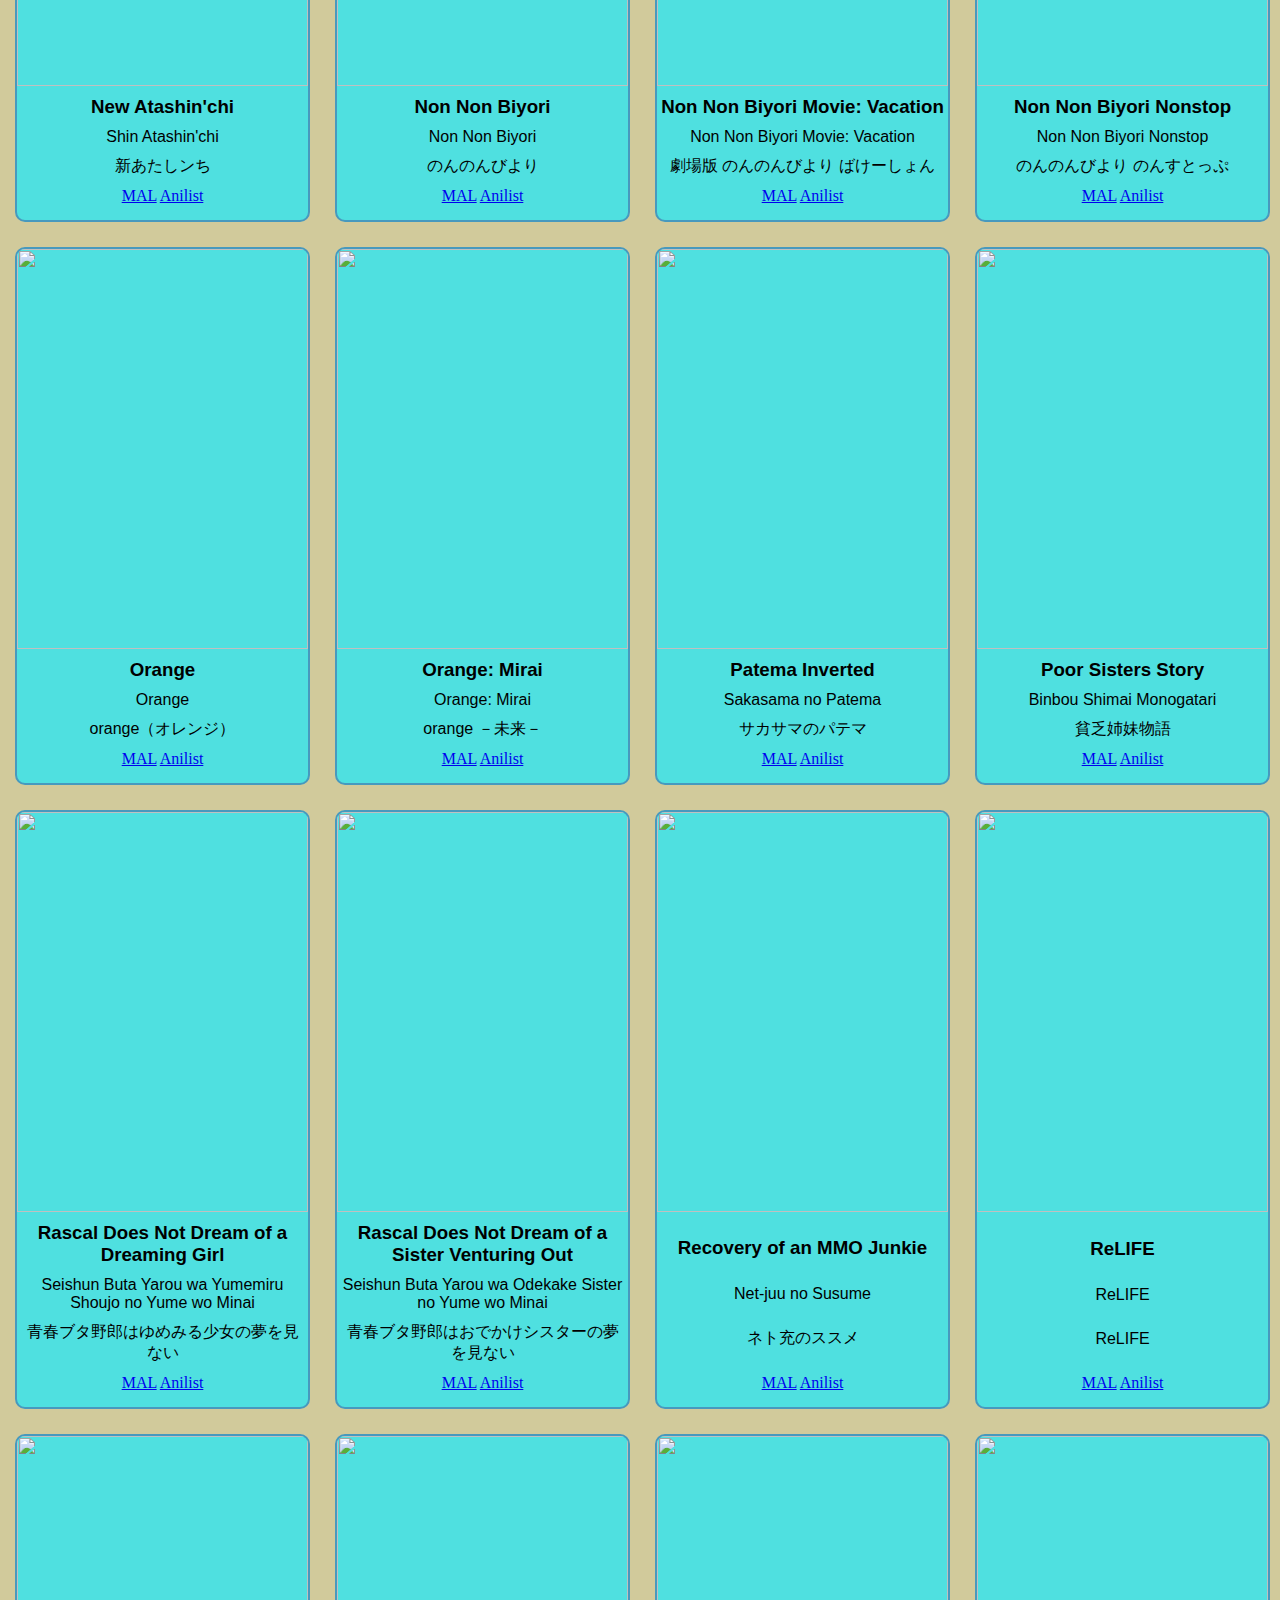
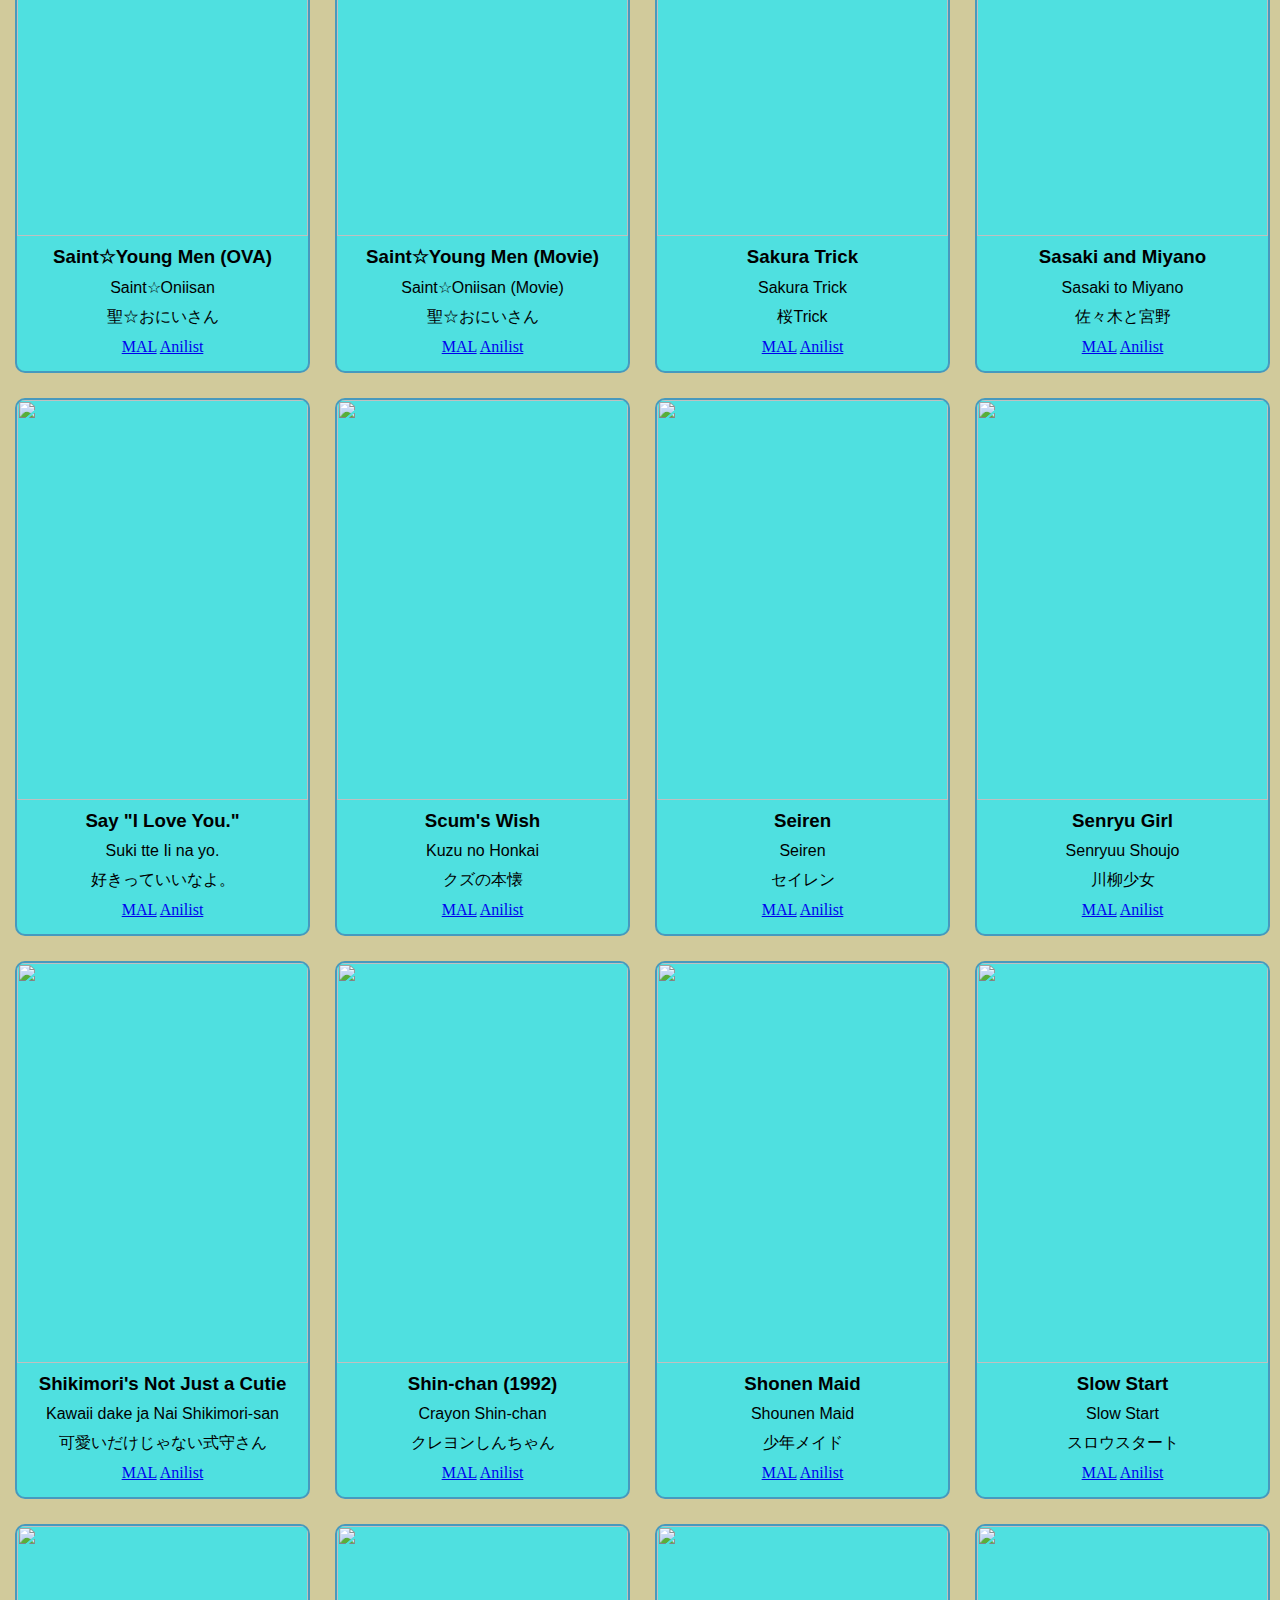
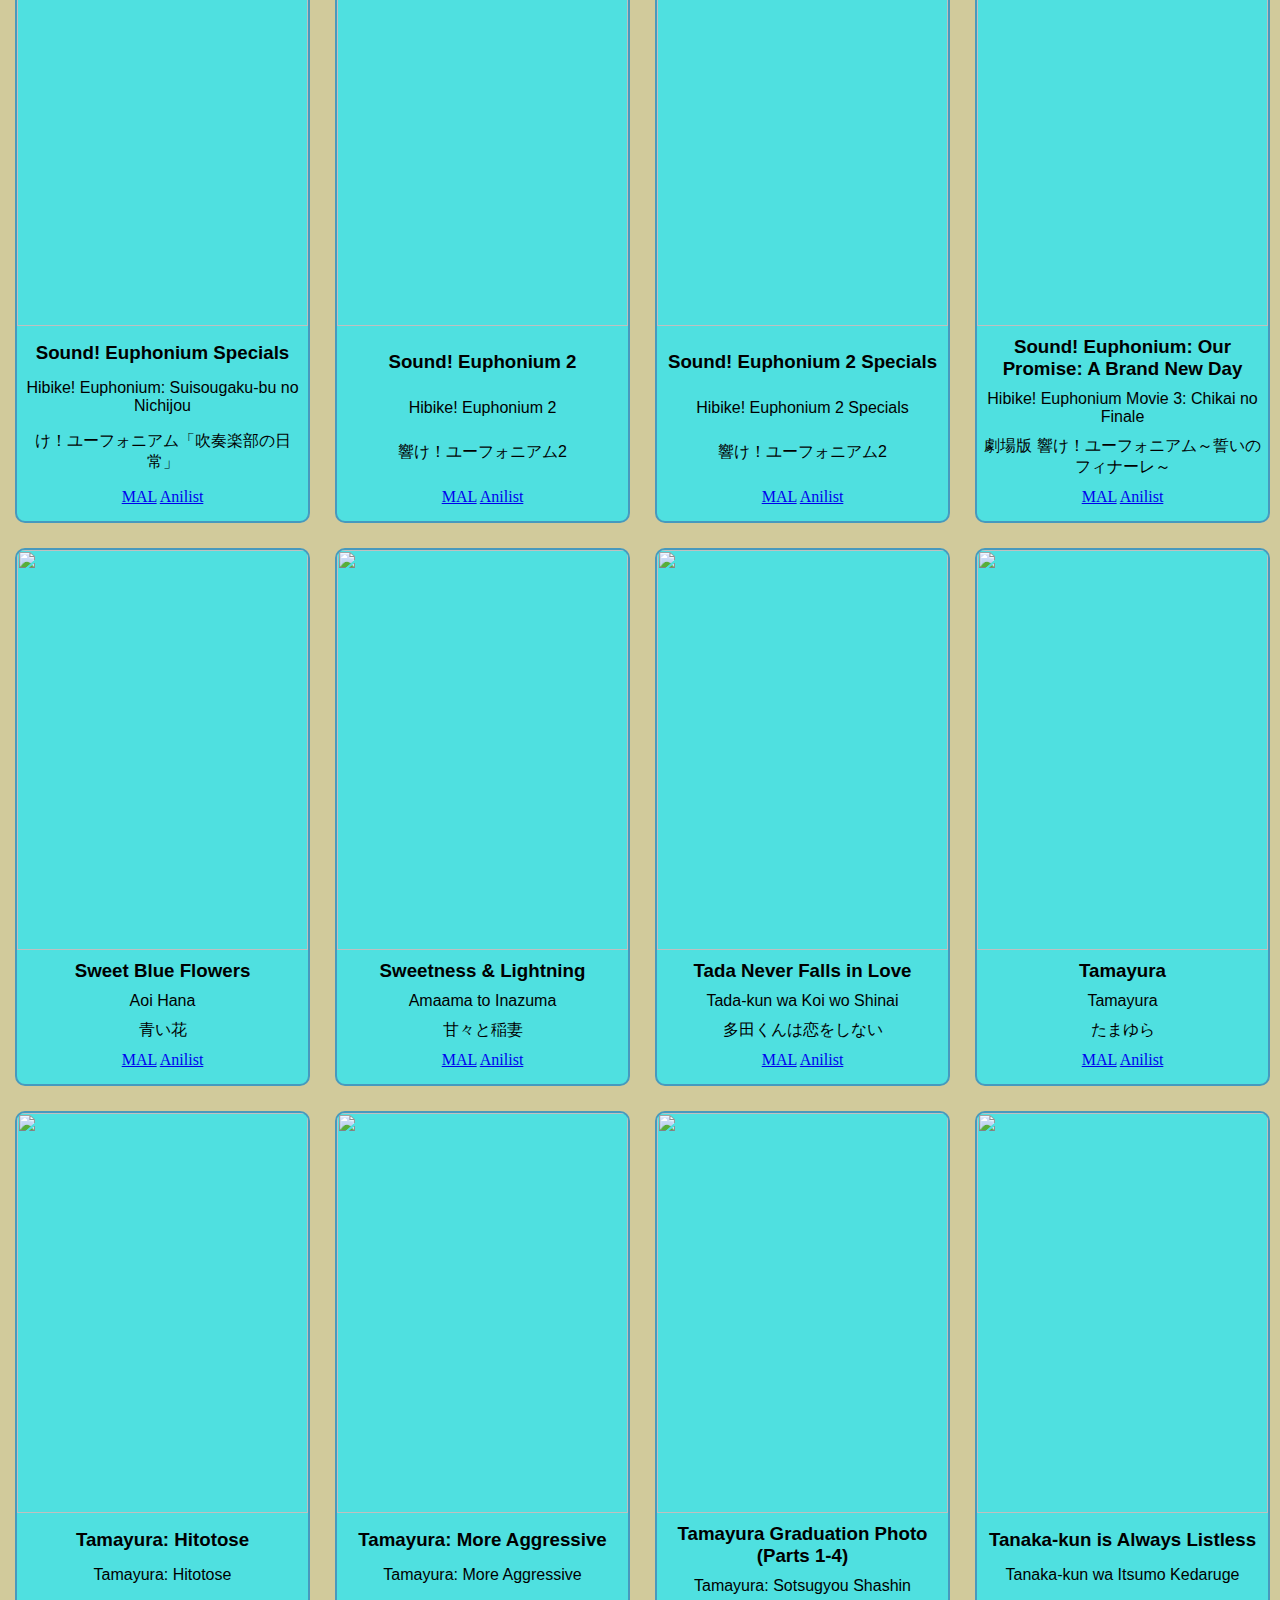
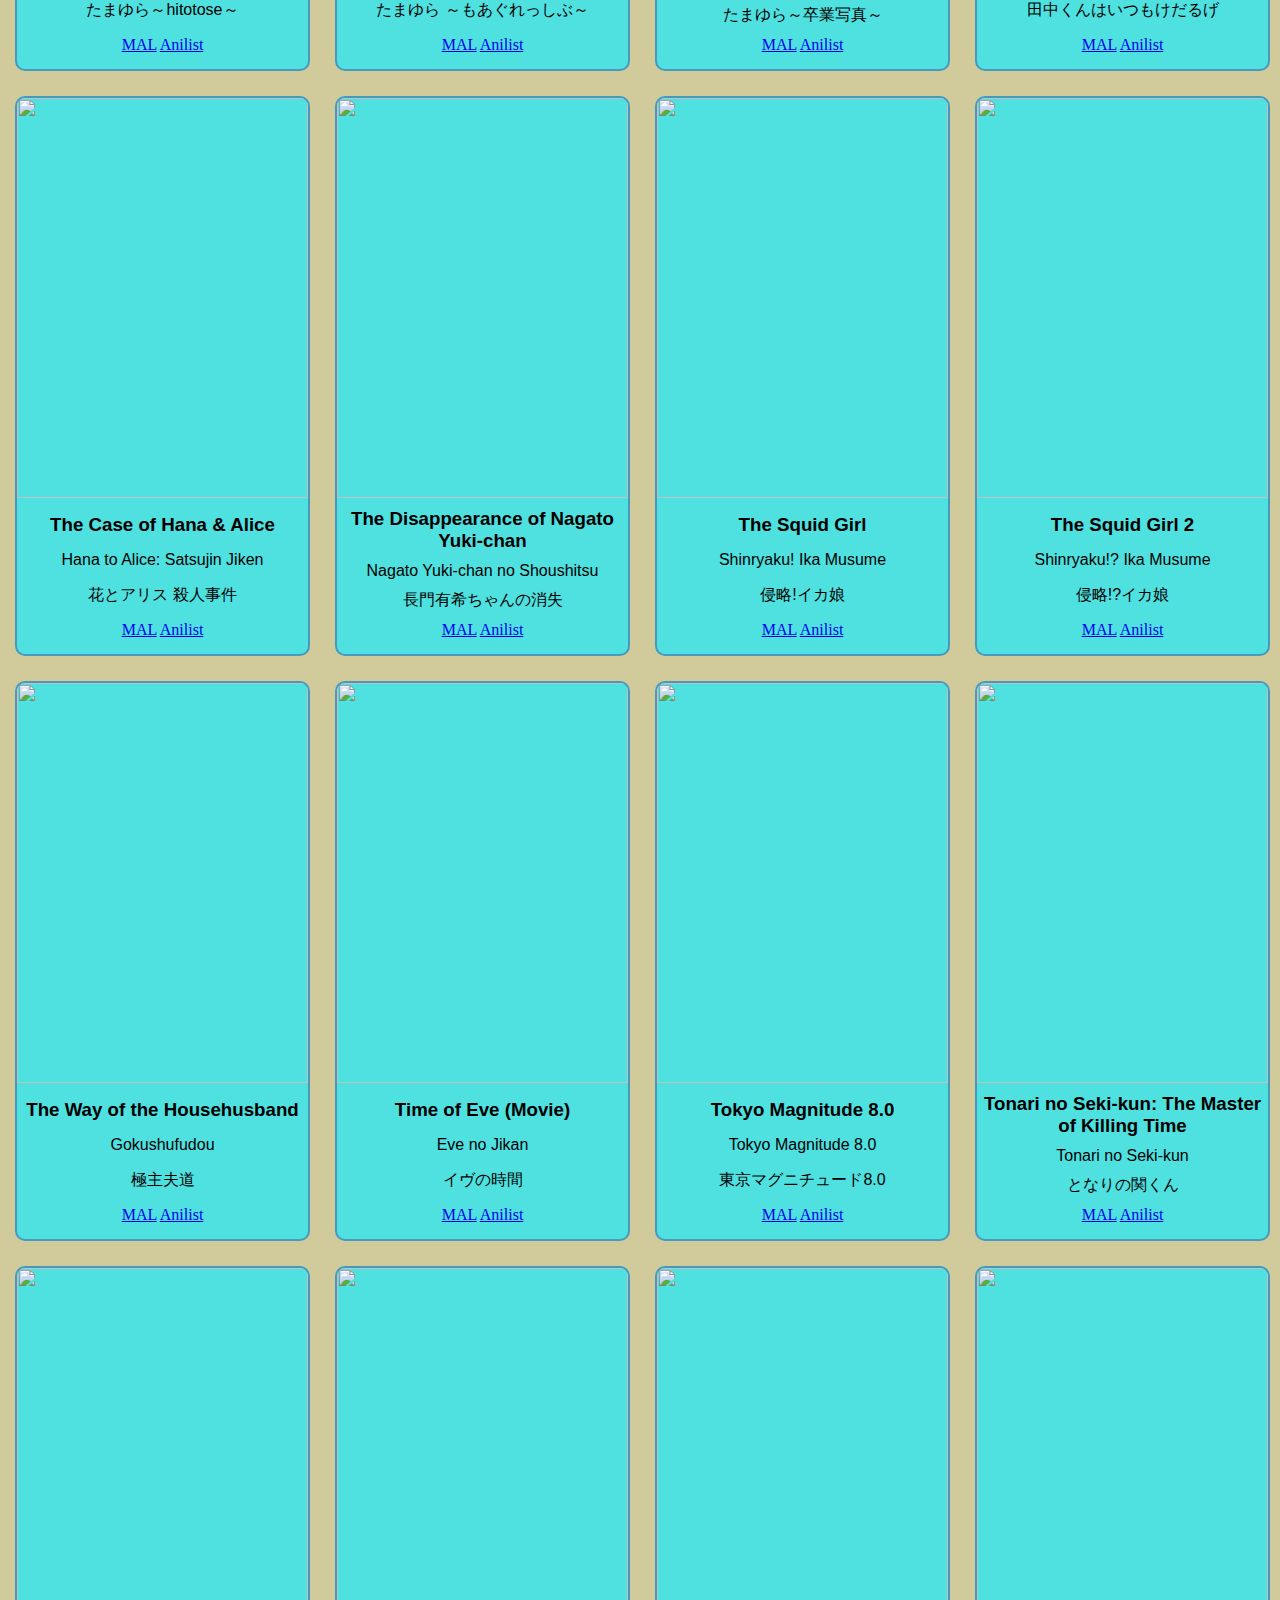
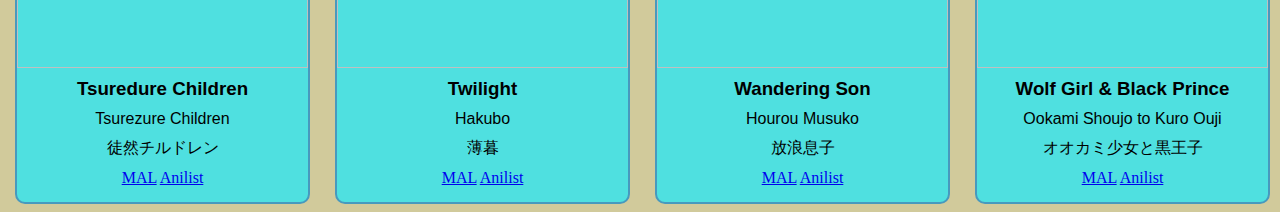
==== commit 1322e208: "100 shows!" ====
--- a/condensedaudio.html
+++ b/condensedaudio.html
@@ -5,9 +5,7 @@
 </head>
 <body>
 
-    <h1>Japanese condensed audio</h1>
-    <h2>Shows in Japanese, condensed to dialog-only mp3 files for your convenience<br>Click a cover to download</h2>
-    <h3>If you don't find what you're looking for here, take a look at the <a href="https://mega.nz/folder/8HhhWDyJ#SHw5xsYxyhWUX536UcqkeQ" target="_blank">Refold Japanese Compressed Audio</a> collection and <a href="https://condensedaudiocatalog.com" target="_blank">Condensed Audio Catalog</a></h3>
+    <h1>Japanese condensed audio (click a cover to download)</h1>
     <div id="item_grid" class="item_grid"></div>
 
 </body>
--- a/style.css
+++ b/style.css
@@ -1,6 +1,10 @@
 body {
-  background-color: #e2daa7;
+  background-color: #d1ca9b;
   text-align: center;
+}
+
+h1 {
+  margin: 40px;
 }
 
 .soyjaks {
@@ -26,7 +30,7 @@
 }
 
 .item {
-  background-color: #55ffff;
+  background-color: #4fe0e0;
   border: 2px solid #4799be;
   border-radius: 10px;
   width: 100%;
@@ -54,10 +58,16 @@
   height: 100%;
 }
 
+.item h3 {
+  margin: 10px auto 5px;
+  font-family: Arial, Helvetica, sans-serif;
+}
+
 .item p {
   margin: 5px;
+  font-family: Arial, Helvetica, sans-serif;
 }
 
-.item h3 {
-  margin: 10px 5px 5px 5px;
+.links {
+  margin-top: 5px;
 }